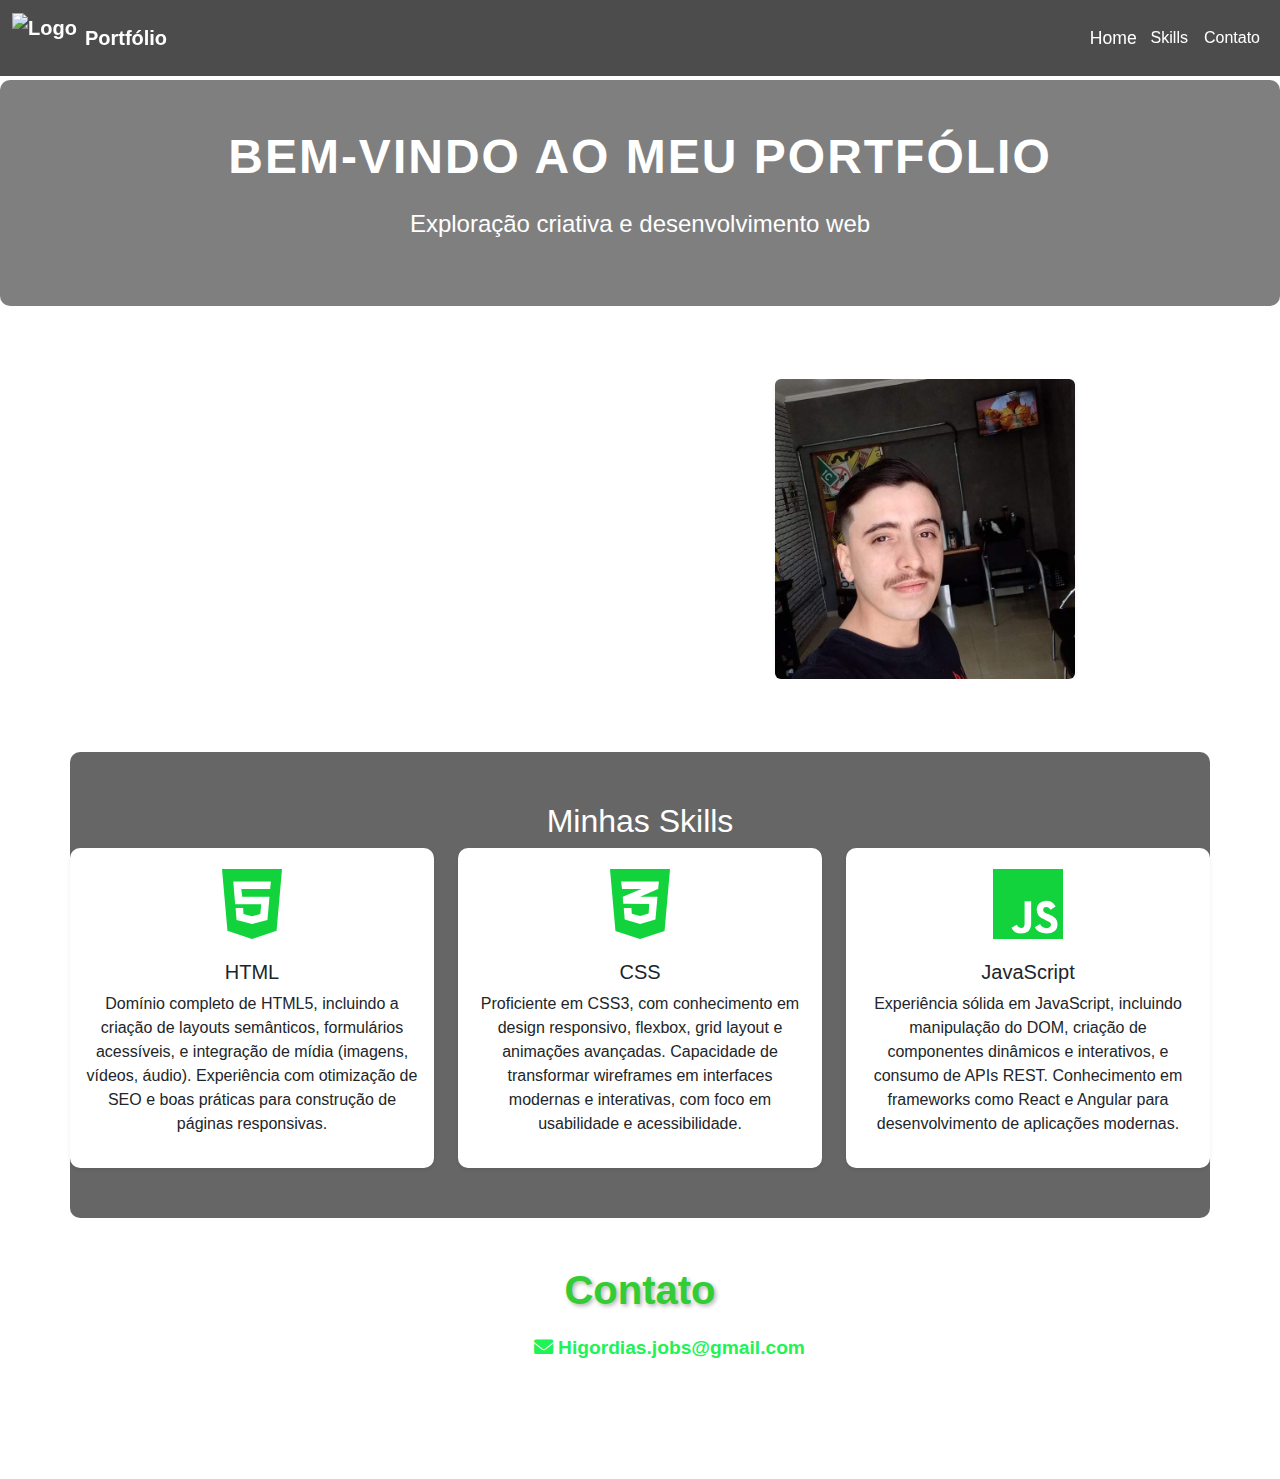
==== index.html @ 5fab2742 "Portfolio" ====
<!doctype html>
<html lang="en">

<head>
    <meta charset="utf-8">
    <meta name="viewport" content="width=device-width, initial-scale=1">
    <title>Portfólio</title>
    <link href="https://cdn.jsdelivr.net/npm/bootstrap@5.3.3/dist/css/bootstrap.min.css" rel="stylesheet" integrity="sha384-QWTKZyjpPEjISv5WaRU9OFeRpok6YctnYmDr5pNlyT2bRjXh0JMhjY6hW+ALEwIH" crossorigin="anonymous">
    <link rel="stylesheet" href="css/style.css">
    <link href="https://cdnjs.cloudflare.com/ajax/libs/font-awesome/6.0.0-beta3/css/all.min.css" rel="stylesheet">
</head>

<body>
    <!-- Navbar -->
    <nav class="navbar navbar-expand-lg navbar-dark fixed-top">
        <div class="container-fluid">
            <a class="navbar-brand d-flex align-items-center" href="#">
                <img src="https://img.freepik.com/vetores-premium/design-de-logotipo-fox_104950-453.jpg" alt="Logo" height="50" class="me-2">
                Portfólio
            </a>
            <button class="navbar-toggler" type="button" data-bs-toggle="collapse" data-bs-target="#navbarResponsive" aria-controls="navbarResponsive" aria-expanded="false" aria-label="Toggle navigation">
                <span class="navbar-toggler-icon"></span>
            </button>
            <div class="collapse navbar-collapse" id="navbarResponsive">
                <ul class="navbar-nav ms-auto mb-2 mb-lg-0">
                    <li class="nav-item">
                        <a class="nav-link active" href="#home">Home</a>
                    </li>
                    <li class="nav-item">
                        <a class="nav-link" href="#skills">Skills</a>
                    </li>
                    <li class="nav-item">
                        <a class="nav-link" href="#contact">Contato</a>
                    </li>
                </ul>
            </div>
        </div>
    </nav>
    
    

    <!-- Seção Principal -->
    <div id="home" class="content text-center py-5">
        <h1>Bem-vindo ao meu Portfólio</h1>
        <p>Exploração criativa e desenvolvimento web</p>
    </div>

    <!-- Seção Sobre Mim -->
    <div class="container my-5" id="about-section">
        <div class="row align-items-center">
            <div class="col-md-6">
                <h2>Sobre Mim</h2>
                <p class="lead">
                    Olá muito prazer! Meu nome é Higor e tenho 28 anos e estou em transição de carreira, atualmente me dedicando ao estudo e desenvolvimento na área de Análise e Desenvolvimento de Sistemas. 
                    Minha paixão por tecnologia e resolução de problemas me motiva a criar soluções eficientes e inovadoras. 
                    Com experiência prática em HTML5,JavaScript, CSS, C# e Angular, busco constantemente aprimorar minhas habilidades e contribuir para projetos que façam a diferença.
                </p>
            </div>
            
            <div class="col-md-6">
                <div class="image-container position-relative">
                    <img src="img/Higor.jpeg" alt="Imagem estática" class="rounded shadow-sm w-100">
                    <div class="hover-message">
                        <p>Passe o mouse para ver mais detalhes!</p>
                    </div>
                </div>
            </div>
        </div>
    </div>

    <!-- Seção Skills -->
    <div id="skills" class="container my-5 text-center">
        <h2>Minhas Skills</h2>
        <div class="row justify-content-center">
            <!-- Card HTML -->
            <div class="col-md-4">
                <div class="card shadow-sm">
                    <div class="card-body">
                        <i class="fab fa-html5 fa-5x mb-3"></i>
                        <h5>HTML</h5>
                        <p>Domínio completo de HTML5, incluindo a criação de layouts semânticos, formulários acessíveis, e integração de mídia (imagens, vídeos, áudio). Experiência com otimização de SEO e boas práticas para construção de páginas responsivas.</p>
                    </div>
                </div>
            </div>
            <!-- Card CSS -->
            <div class="col-md-4">
                <div class="card shadow-sm">
                    <div class="card-body">
                        <i class="fab fa-css3-alt fa-5x mb-3"></i>
                        <h5>CSS</h5>
                        <p>Proficiente em CSS3, com conhecimento em design responsivo, flexbox, grid layout e animações avançadas. Capacidade de transformar wireframes em interfaces modernas e interativas, com foco em usabilidade e acessibilidade.</p>
                    </div>
                </div>
            </div>
            <!-- Card JavaScript -->
            <div class="col-md-4">
                <div class="card shadow-sm">
                    <div class="card-body">
                        <i class="fab fa-js fa-5x mb-3"></i>
                        <h5>JavaScript</h5>
                        <p>Experiência sólida em JavaScript, incluindo manipulação do DOM, criação de componentes dinâmicos e interativos, e consumo de APIs REST. Conhecimento em frameworks como React e Angular para desenvolvimento de aplicações modernas.</p>
                    </div>
                </div>
            </div>
        </div>
    </div>
    

    <!-- Seção Contato -->
    <div id="contact" class="container my-5 text-center">
        <h2>Contato</h2>
        <p class="contact-text">Email: <a href="mailto:Higordias.jobs@gmail.com"><i class="fas fa-envelope"></i> Higordias.jobs@gmail.com</a></p>
        <div class="social-icons">
            <a href="https://github.com/Raposa1996" target="_blank" class="social-link" title="LinkedIn"><i class="fab fa-linkedin"></i></a>
            <a href="https://www.linkedin.com/in/higor-de-morais-dias-657a6114a/" target="_blank" class="social-link" title="GitHub"><i class="fab fa-github"></i></a>
        </div>
    </div>
    
    <!-- Scripts -->
    <script src="https://cdn.jsdelivr.net/npm/@popperjs/core@2.11.8/dist/umd/popper.min.js" integrity="sha384-I7E8VVD/ismYTF4hNIPjVp/Zjvgyol6VFvRkX/vR+Vc4jQkC+hVqc2pM8ODewa9r" crossorigin="anonymous"></script>
    <script src="https://cdn.jsdelivr.net/npm/bootstrap@5.3.3/dist/js/bootstrap.min.js" integrity="sha384-0pUGZvbkm6XF6gxjEnlmuGrJXVbNuzT9qBBavbLwCsOGabYfZo0T0to5eqruptLy" crossorigin="anonymous"></script>
</body>

</html>
---- css/style.css ----
/* Corpo da página com imagem de fundo */
body {
    background-image: url('https://blogger.googleusercontent.com/img/a/AVvXsEhqzeTOTJm2J-wrSe9kAj3DlAphY5RzFw3W4xf25OPT1AEktfD1Z70sYBclrMDeuD6jAeZzJPByXgH272iG3hxS7AGppznCwS1yzioR77m4J03rVdFLmL3TtLjVmUfaCk-p1D3Jdkj6fp-9U64Tnqg1EMKT9OXpclfVjKrYeqT-OJWdnq9JBh_8ZZKWpsM=w1200-h675-p-k-no-nu');
    background-size: cover; /* A imagem cobre toda a área disponível */
    background-position: center center; /* Posiciona a imagem no centro */
    background-repeat: no-repeat; /* Garante que a imagem não se repita */
    width: 100%; /* Garante que a largura seja de 100% */
    color: white; /* Define a cor do texto como branco */
    font-family: 'Arial', sans-serif; /* Define a fonte */
    min-height: 100%; /* Garante que o body cubra pelo menos toda a altura da tela */
}

/* Garantir que a seção principal do conteúdo ocupe a tela */
.main-content {
    min-height: 100vh; /* Garante que o conteúdo ocupe pelo menos toda a altura da tela */
    padding: 20px;
    text-align: center;
}
.navbar-nav .nav-link {
    text-decoration: none; /* Remove o sublinhado de todos os links */
}

.navbar-nav .nav-link.active {
    text-decoration: none !important; /* Remove o sublinhado especificamente para o link ativo */
}



/* Navbar */
nav {
    position: fixed;
    top: 0;
    width: 100%;
    z-index: 1000;
    background-color: rgba(27, 24, 24, 0.315);
    transition: background-color 0.3s ease, box-shadow 0.3s ease;
    padding: 15px 30px;
}

/* Efeito ao rolar a página */
nav.scrolled {
    background-color: rgba(0, 0, 0, 0.8);
    box-shadow: 0 4px 8px rgba(0, 0, 0, 0.3);
}
.navbar-nav .nav-link {
    transition: box-shadow 0.3s ease, color 0.3s ease;
    border-radius: 14px;
}

.navbar-nav .nav-link:hover {
    box-shadow: 0 4px 8px rgba(32, 243, 85, 0.5); /* Sombra verde suave */
    color: #20f355; /* Verde brilhante no texto */
    transform: translateY(-2px); /* Elevação leve */
}


/* Estilo dos links da navegação */
.navbar-brand, .nav-link {
    color: white !important;
    font-weight: 500;
    transition: color 0.3s ease, transform 0.3s ease;
}

.nav-link:hover {
    color: #20f355;
    background-color: rgba(32, 243, 85, 0.1);
    transform: translateY(-5px);
    text-decoration: none;
}

/* Dropdown interativo */
.nav-item.dropdown:hover > .dropdown-menu {
    display: block;
    opacity: 1;
    visibility: visible;
    transform: translateY(0);
}

.nav-item.dropdown .dropdown-menu {
    display: none;
    opacity: 0;
    visibility: hidden;
    position: absolute;
    background-color: rgba(0, 0, 0, 0.8);
    border-radius: 5px;
    padding: 10px 0;
    transition: opacity 0.3s ease, transform 0.3s ease;
    transform: translateY(-10px);
}

.dropdown-item {
    color: white;
    padding: 10px 20px;
    font-size: 1rem;
    transition: background-color 0.3s ease;
}

.dropdown-item:hover {
    background-color: #20f355;
    color: black;
}

/* Seção com interatividade de imagem */
.image-container {
    position: relative;
    overflow: hidden;
    border-radius: 10px;
}

.hover-message {
    position: absolute;
    top: 50%;
    left: 50%;
    transform: translate(-50%, -50%);
    background: rgba(0, 0, 0, 0.6);
    color: white;
    padding: 15px;
    border-radius: 8px;
    display: none;
    font-size: 16px;
}

.image-container:hover .hover-message {
    display: block;
}

.image-container:hover img {
    transform: scale(1.1);
    filter: brightness(0.8);
}

/* Cards interativos */
.card {
    transition: transform 0.3s ease, box-shadow 0.3s ease;
    border: none;
    border-radius: 10px;
}

.card:hover {
    transform: translateY(-10px);
    box-shadow: 0 10px 20px rgba(0, 0, 0, 0.5);
}

.card i {
    color: #12d33c;
}

.card:nth-child(2) i {
    color: #2965f1;
}

.card:nth-child(3) i {
    color: #f7df1e;
}

.card-title {
    font-weight: bold;
    font-size: 1.2rem;
}

/* Seção de Skills */
#skills {
    background: url('https://s.zst.com.br/cms-assets/2021/03/shutterstock_659430700-1-.jpg') no-repeat center center;
    background-size: cover;
    color: #fff;
    padding: 50px 0;
    border-radius: 10px;
    position: relative;
    z-index: 1;
}

#skills::before {
    content: "";
    position: absolute;
    top: 0;
    left: 0;
    right: 0;
    bottom: 0;
    background-color: rgba(0, 0, 0, 0.6);
    border-radius: 10px;
    z-index: -1;
}
.image-container img {
    width: 100%; /* Mantém a imagem responsiva */
    max-width: 300px; /* Limita a largura máxima da imagem */
    height: auto; /* Mantém a proporção da imagem */
    border-radius: 10px; /* Bordas arredondadas */
    box-shadow: 0 4px 8px rgba(0, 0, 0, 0.2); /* Sombra leve */
}

.image-container {
    text-align: center;
    position: relative;
    overflow: hidden;
    margin: 0 auto; /* Centraliza a imagem dentro da coluna */
}

.hover-message {
    position: absolute;
    top: 50%;
    left: 50%;
    transform: translate(-50%, -50%);
    background: rgba(0, 0, 0, 0.7);
    color: white;
    padding: 10px;
    border-radius: 8px;
    display: none; /* Oculta a mensagem por padrão */
    font-size: 16px;
}

.image-container:hover .hover-message {
    display: block; /* Exibe a mensagem ao passar o mouse */
}

.image-container:hover img {
    transform: scale(1.05); /* Efeito de zoom ao passar o mouse */
    transition: transform 0.3s ease;
}
#home {
    text-align: center;
    padding: 100px 20px;
    color: white;
    background: rgba(0, 0, 0, 0.5);
    border-radius: 10px;
    margin-top: 80px; /* Ajuste caso tenha uma navbar fixa */
}

#home h1 {
    font-size: 3rem;
    font-weight: bold;
    text-transform: uppercase;
    letter-spacing: 2px;
    transition: color 0.3s ease, transform 0.3s ease;
}

#home h1:hover {
    color: #32cd32; /* Verde brilhante ao passar o mouse */
    transform: scale(1.1); /* Efeito de zoom no título */
}

#home p {
    font-size: 1.5rem;
    margin-top: 20px;
    transition: color 0.3s ease, transform 0.3s ease;
}

#home p:hover {
    color: #32cd32; /* Verde brilhante no subtítulo */
    transform: translateY(-10px); /* Efeito de elevação no subtítulo */
}

/* Animação de entrada */
@keyframes fadeIn {
    from {
        opacity: 0;
        transform: translateY(20px);
    }
    to {
        opacity: 1;
        transform: translateY(0);
    }
}

#home h1, #home p {
    animation: fadeIn 1s ease-in-out;
}
#about-section p.lead {
    font-size: 1.25rem;
    line-height: 1.6;
    color: white;
    transition: color 0.3s ease, transform 0.3s ease;
}

#about-section p.lead:hover {
    color: #32cd32; /* Verde brilhante ao passar o mouse */
    transform: translateY(-5px); /* Efeito de elevação */
}

/* Animação de entrada para o texto */
#about-section p.lead {
    animation: fadeIn 1s ease-in-out;
}
.    box-shadow: 0 10px 20px rgba(255, 255, 255, 0.2);
}

.card i {
    color: #12d33c;
}

.card:nth-child(2) i {
    color: #2965f1;
}

.card:nth-child(3) i {
    color: #f7df1e;
}

.card-title {
    font-weight: bold;
    font-size: 1.2rem;
}
#skills {
    background: url('https://s.zst.com.br/cms-assets/2021/03/shutterstock_659430700-1-.jpg') no-repeat center center; /* Substitua pela URL da sua imagem */
    background-size: cover;
    color: #fff;
    padding: 50px 0;
    border-radius: 10px;
    position: relative;
    z-index: 1;
}

#skills::before {
    content: "";
    position: absolute;
    top: 0;
    left: 0;
    right: 0;
    bottom: 0;
    background-color: rgba(0, 0, 0, 0.6); /* Adiciona uma sobreposição escura */
    border-radius: 10px;
    z-index: -1;
}

#contact h2 {
    font-size: 2.5rem;
    font-weight: bold;
    margin-bottom: 20px;
    color: #32cd32; /* Cor vibrante para o título */
    text-shadow: 2px 2px 4px rgba(0, 0, 0, 0.3); /* Sombra no título */
}

.contact-text {
    font-size: 1.2rem;
    margin-bottom: 15px;
}

.contact-text a {
    color: #20f355;
    font-weight: bold;
    text-decoration: none;
    transition: color 0.3s ease, transform 0.3s ease;
}

.contact-text a:hover {
    color: #0d8b2d;
    transform: scale(1.1);
    text-shadow: 0 0 8px rgba(32, 243, 85, 0.7); /* Brilho no hover */
}

/* Estilo para ícones sociais */
.social-icons {
    margin-top: 20px;
}

.social-link {
    display: inline-block;
    margin: 0 10px;
    font-size: 2rem;
    color: #ffffff;
    text-decoration: none;
    transition: transform 0.3s ease, color 0.3s ease;
}

.social-link:hover {
    color: #20f355;
    transform: translateY(-5px) scale(1.2); /* Elevação e zoom */
}

.social-link i {
    transition: transform 0.3s ease;
}

.social-link:hover i {
    transform: rotate(360deg); /* Animação de rotação no hover */
}
/* Navbar estilização e interatividade */
.navbar {
    background-color: rgba(0, 0, 0, 0.7);
    transition: background-color 0.4s ease, box-shadow 0.4s ease;
}

.navbar.scrolled {
    background-color: rgba(0, 0, 0, 0.9);
    box-shadow: 0px 4px 10px rgba(0, 0, 0, 0.4);
}

/* Estilização de links da navbar */
.navbar-brand {
    color: #f5f5f5;
    font-weight: bold;
    transition: color 0.3s ease;
}

.navbar-brand:hover {
    color: #20f355;
}

.nav-link {
    color: #d3d3d3;
    transition: color 0.3s ease, transform 0.3s ease;
}

.nav-link.active, .nav-link:hover {
    color: #20f355;
    transform: scale(1.1);
    text-decoration: underline;
}

/* Navbar ao rolar a página */
.navbar.scrolled .nav-link {
    color: #f5f5f5;
}

.navbar.scrolled .navbar-brand {
    color: #20f355;
}
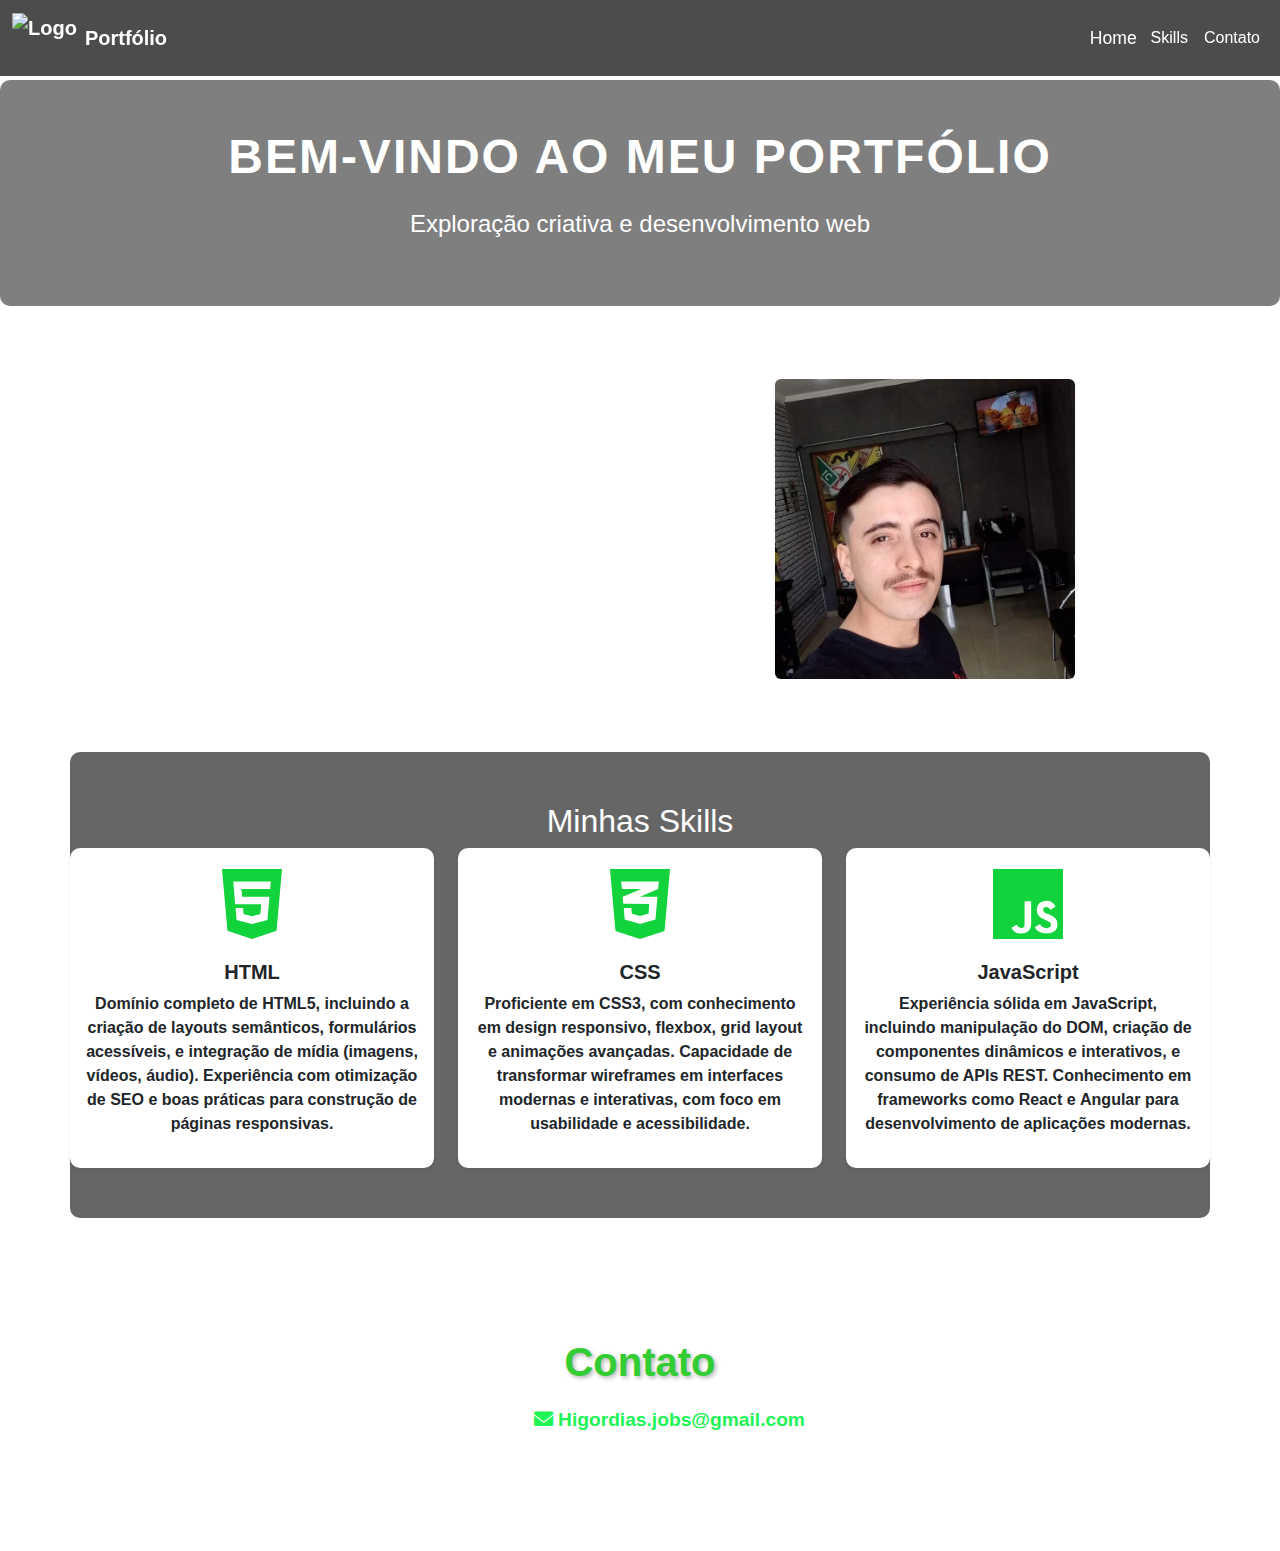
==== commit d1167640: "atualizacao" ====
--- a/index.html
+++ b/index.html
@@ -51,11 +51,12 @@
             <div class="col-md-6">
                 <h2>Sobre Mim</h2>
                 <p class="lead">
-                    Olá muito prazer! Meu nome é Higor e tenho 28 anos e estou em transição de carreira, atualmente me dedicando ao estudo e desenvolvimento na área de Análise e Desenvolvimento de Sistemas. 
+                    Olá muito prazer! Meu nome é <strong>Higor</strong> e tenho <strong>28 anos</strong> e estou em transição de carreira, atualmente me dedicando ao estudo e desenvolvimento na área de Análise e Desenvolvimento de Sistemas. 
                     Minha paixão por tecnologia e resolução de problemas me motiva a criar soluções eficientes e inovadoras. 
-                    Com experiência prática em HTML5,JavaScript, CSS, C# e Angular, busco constantemente aprimorar minhas habilidades e contribuir para projetos que façam a diferença.
+                    Com experiência prática em <strong>HTML5</strong>, <strong>JavaScript</strong>, <strong>CSS</strong>, <strong>C#</strong> e <strong>Angular</strong>, busco constantemente aprimorar minhas habilidades e contribuir para projetos que façam a diferença.
                 </p>
             </div>
+            
             
             <div class="col-md-6">
                 <div class="image-container position-relative">
@@ -77,8 +78,8 @@
                 <div class="card shadow-sm">
                     <div class="card-body">
                         <i class="fab fa-html5 fa-5x mb-3"></i>
-                        <h5>HTML</h5>
-                        <p>Domínio completo de HTML5, incluindo a criação de layouts semânticos, formulários acessíveis, e integração de mídia (imagens, vídeos, áudio). Experiência com otimização de SEO e boas práticas para construção de páginas responsivas.</p>
+                        <h5><strong>HTML</strong></h5>
+                        <p><strong>Domínio completo de HTML5</strong>, incluindo a criação de layouts semânticos, formulários acessíveis, e integração de mídia (imagens, vídeos, áudio). Experiência com otimização de SEO e boas práticas para construção de páginas responsivas.</p>
                     </div>
                 </div>
             </div>
@@ -87,8 +88,8 @@
                 <div class="card shadow-sm">
                     <div class="card-body">
                         <i class="fab fa-css3-alt fa-5x mb-3"></i>
-                        <h5>CSS</h5>
-                        <p>Proficiente em CSS3, com conhecimento em design responsivo, flexbox, grid layout e animações avançadas. Capacidade de transformar wireframes em interfaces modernas e interativas, com foco em usabilidade e acessibilidade.</p>
+                        <h5><strong>CSS</strong></h5>
+                        <p><strong>Proficiente em CSS3</strong>, com conhecimento em design responsivo, flexbox, grid layout e animações avançadas. Capacidade de transformar wireframes em interfaces modernas e interativas, com foco em usabilidade e acessibilidade.</p>
                     </div>
                 </div>
             </div>
@@ -97,13 +98,14 @@
                 <div class="card shadow-sm">
                     <div class="card-body">
                         <i class="fab fa-js fa-5x mb-3"></i>
-                        <h5>JavaScript</h5>
-                        <p>Experiência sólida em JavaScript, incluindo manipulação do DOM, criação de componentes dinâmicos e interativos, e consumo de APIs REST. Conhecimento em frameworks como React e Angular para desenvolvimento de aplicações modernas.</p>
+                        <h5><strong>JavaScript</strong></h5>
+                        <p><strong>Experiência sólida em JavaScript</strong>, incluindo manipulação do DOM, criação de componentes dinâmicos e interativos, e consumo de APIs REST. Conhecimento em frameworks como <strong>React</strong> e <strong>Angular</strong> para desenvolvimento de aplicações modernas.</p>
                     </div>
                 </div>
             </div>
         </div>
     </div>
+gii    
     
 
     <!-- Seção Contato -->
--- a/css/style.css
+++ b/css/style.css
@@ -138,6 +138,12 @@
     border-radius: 10px;
 }
 
+.card-body h5, 
+.card-body p {
+    font-weight: bold; /* Aplica negrito ao título e ao texto */
+}
+
+
 .card:hover {
     transform: translateY(-10px);
     box-shadow: 0 10px 20px rgba(0, 0, 0, 0.5);
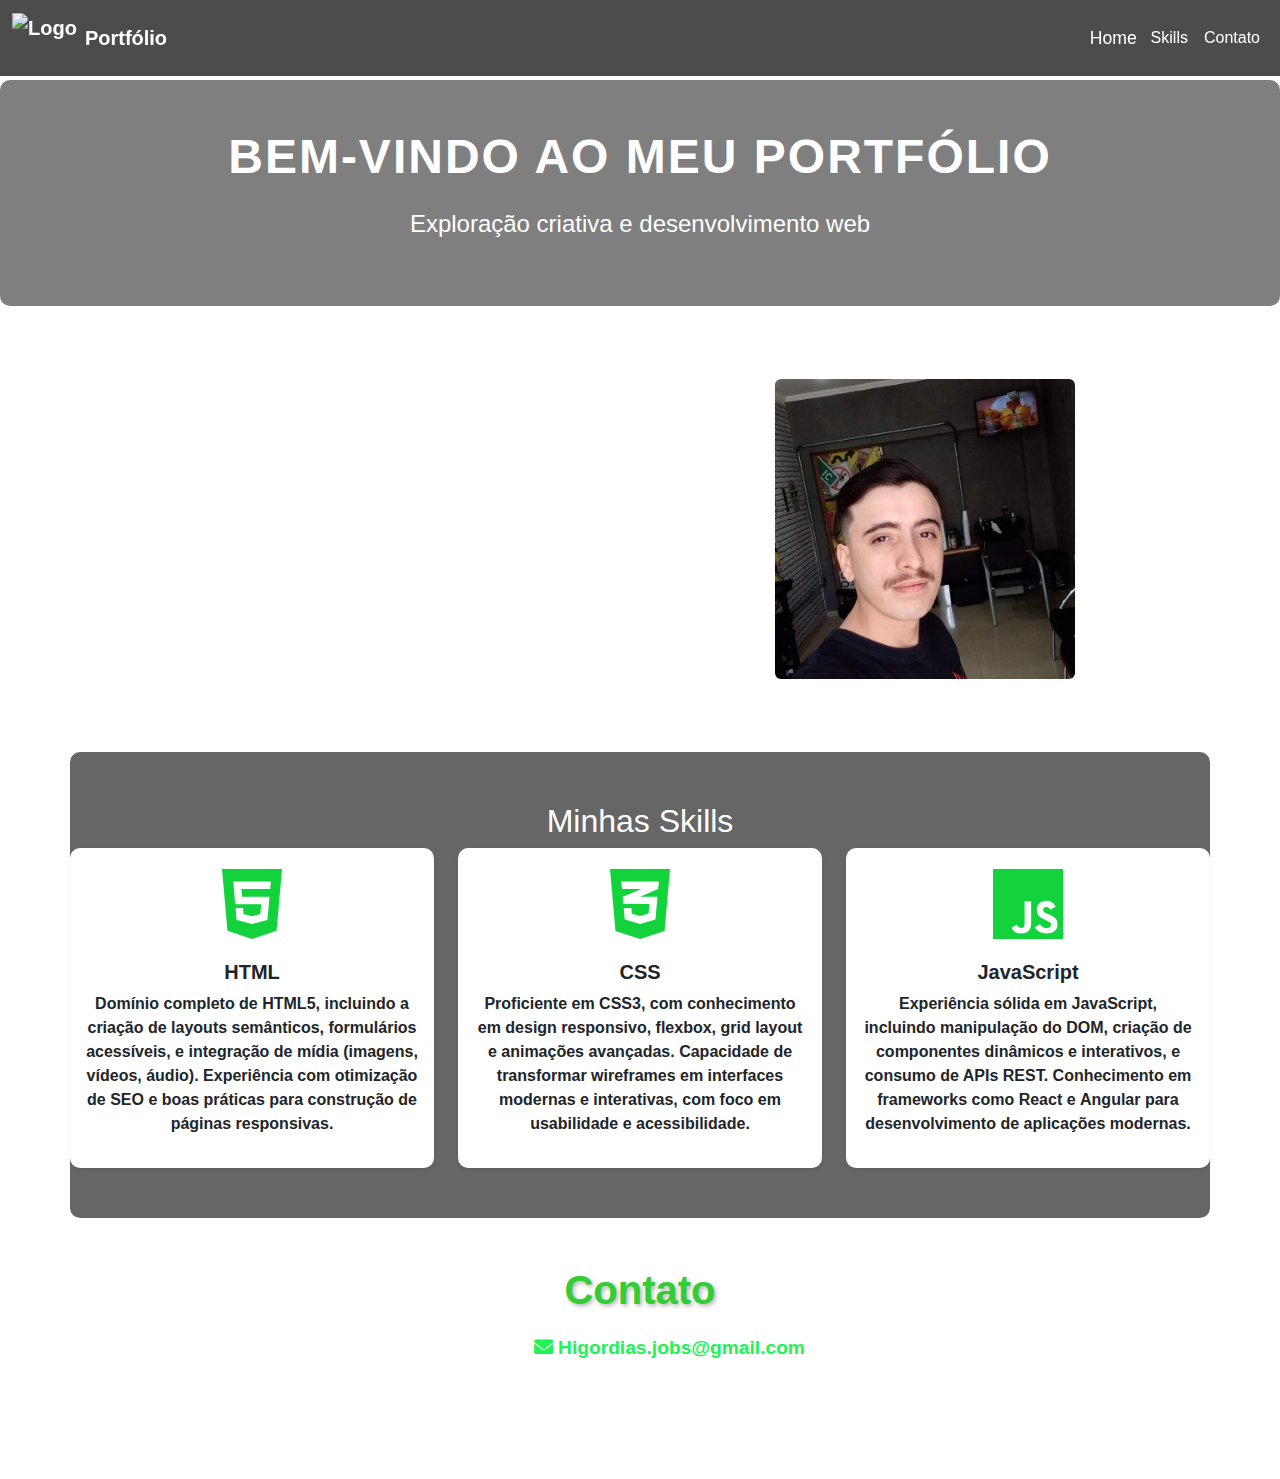
==== commit d93cebd4: "atualizacao1" ====
--- a/index.html
+++ b/index.html
@@ -105,7 +105,7 @@
             </div>
         </div>
     </div>
-gii    
+
     
 
     <!-- Seção Contato -->
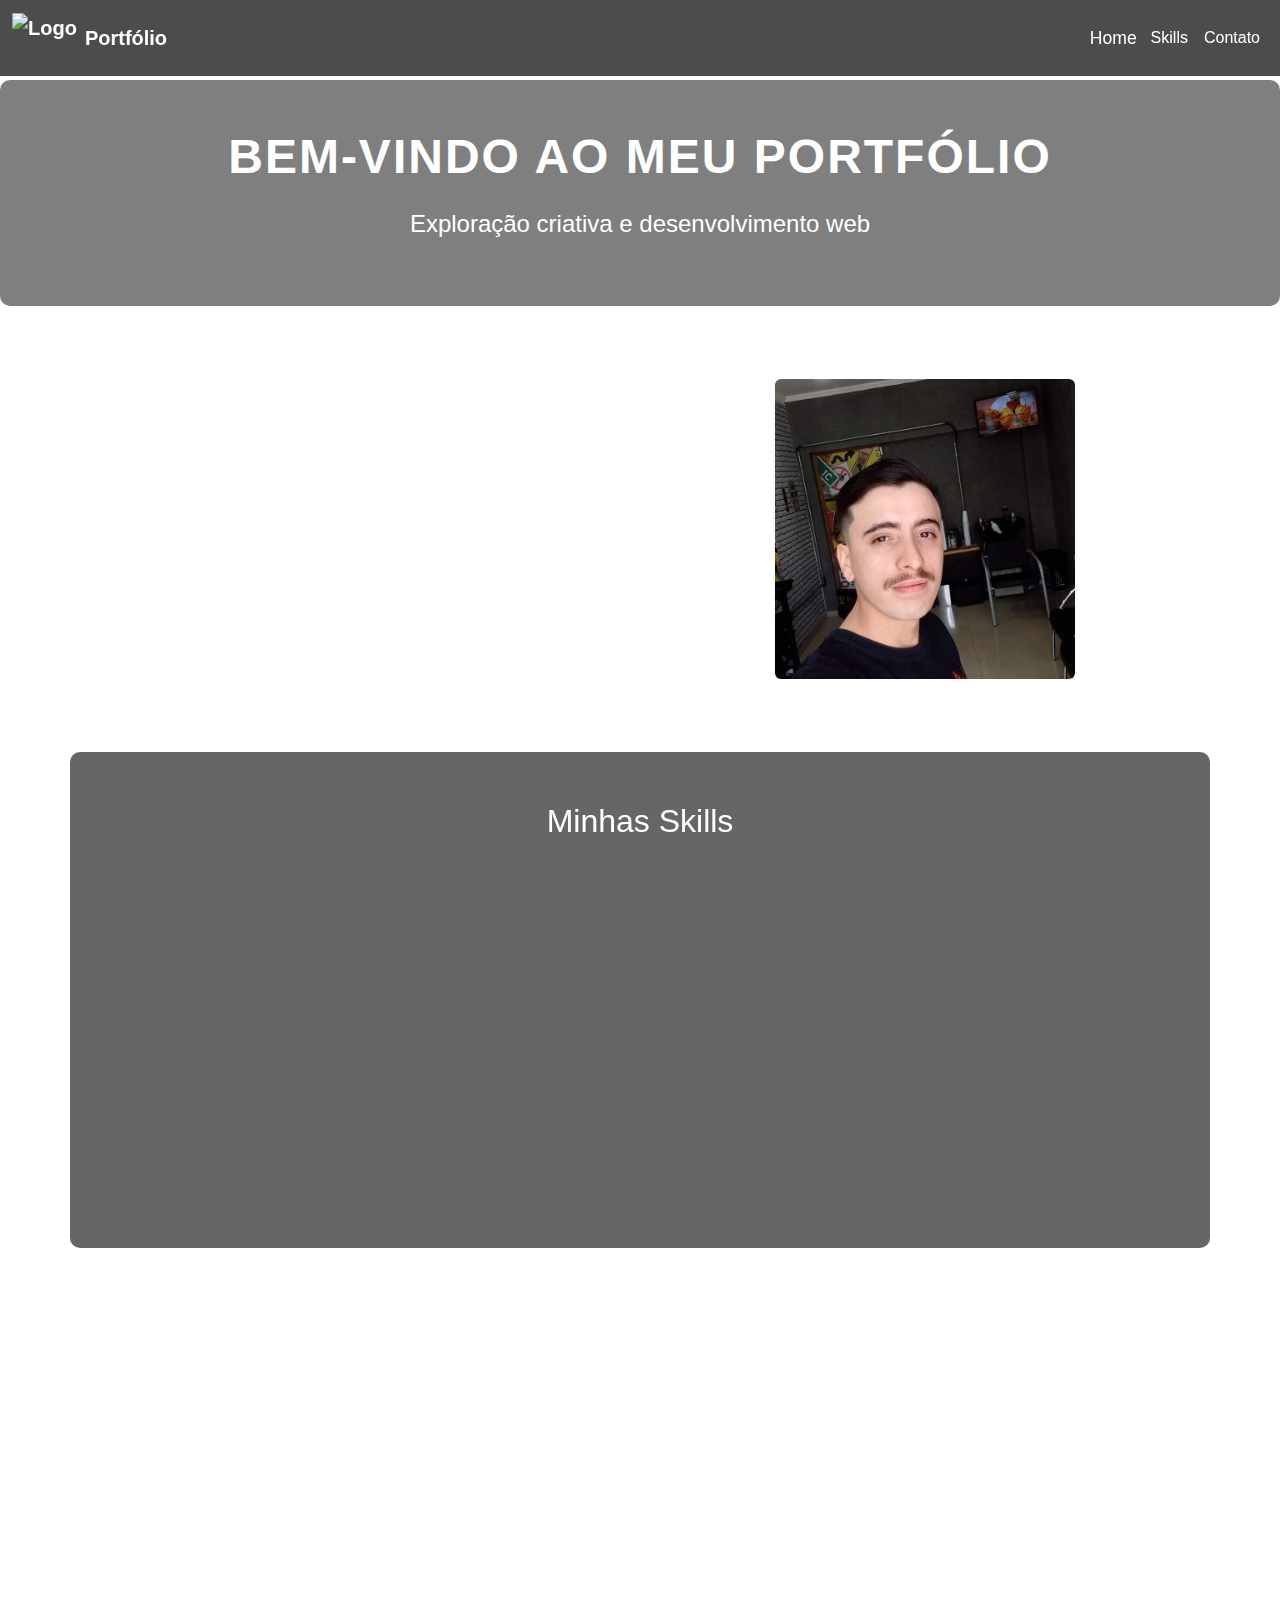
==== commit f6a50bc9: "atualizacao2" ====
--- a/index.html
+++ b/index.html
@@ -8,6 +8,10 @@
     <link href="https://cdn.jsdelivr.net/npm/bootstrap@5.3.3/dist/css/bootstrap.min.css" rel="stylesheet" integrity="sha384-QWTKZyjpPEjISv5WaRU9OFeRpok6YctnYmDr5pNlyT2bRjXh0JMhjY6hW+ALEwIH" crossorigin="anonymous">
     <link rel="stylesheet" href="css/style.css">
     <link href="https://cdnjs.cloudflare.com/ajax/libs/font-awesome/6.0.0-beta3/css/all.min.css" rel="stylesheet">
+    <!-- Adicionar o CSS do AOS no head do HTML -->
+    <link href="https://cdn.jsdelivr.net/npm/aos@2.3.4/dist/aos.css" rel="stylesheet">
+
+
 </head>
 
 <body>
@@ -15,8 +19,7 @@
     <nav class="navbar navbar-expand-lg navbar-dark fixed-top">
         <div class="container-fluid">
             <a class="navbar-brand d-flex align-items-center" href="#">
-                <img src="https://img.freepik.com/vetores-premium/design-de-logotipo-fox_104950-453.jpg" alt="Logo" height="50" class="me-2">
-                Portfólio
+                <img src="https://img.freepik.com/vetores-premium/design-de-logotipo-fox_104950-453.jpg" alt="Logo" height="50" class="me-2"> Portfólio
             </a>
             <button class="navbar-toggler" type="button" data-bs-toggle="collapse" data-bs-target="#navbarResponsive" aria-controls="navbarResponsive" aria-expanded="false" aria-label="Toggle navigation">
                 <span class="navbar-toggler-icon"></span>
@@ -36,8 +39,8 @@
             </div>
         </div>
     </nav>
-    
-    
+
+
 
     <!-- Seção Principal -->
     <div id="home" class="content text-center py-5">
@@ -48,79 +51,89 @@
     <!-- Seção Sobre Mim -->
     <div class="container my-5" id="about-section">
         <div class="row align-items-center">
-            <div class="col-md-6">
+            <div class="col-md-6" data-aos="fade-down-right">
                 <h2>Sobre Mim</h2>
                 <p class="lead">
-                    Olá muito prazer! Meu nome é <strong>Higor</strong> e tenho <strong>28 anos</strong> e estou em transição de carreira, atualmente me dedicando ao estudo e desenvolvimento na área de Análise e Desenvolvimento de Sistemas. 
-                    Minha paixão por tecnologia e resolução de problemas me motiva a criar soluções eficientes e inovadoras. 
-                    Com experiência prática em <strong>HTML5</strong>, <strong>JavaScript</strong>, <strong>CSS</strong>, <strong>C#</strong> e <strong>Angular</strong>, busco constantemente aprimorar minhas habilidades e contribuir para projetos que façam a diferença.
+                    Olá muito prazer! Meu nome é <strong>Higor</strong> e tenho <strong>28 anos</strong> e estou em transição de carreira, atualmente me dedicando ao estudo e desenvolvimento na área de Análise e Desenvolvimento de Sistemas. Minha paixão
+                    por tecnologia e resolução de problemas me motiva a criar soluções eficientes e inovadoras. Com experiência prática em <strong>HTML5</strong>, <strong>JavaScript</strong>, <strong>CSS</strong>, <strong>C#</strong> e <strong>Angular</strong>,
+                    busco constantemente aprimorar minhas habilidades e contribuir para projetos que façam a diferença.
                 </p>
             </div>
-            
-            
+
+
+
             <div class="col-md-6">
-                <div class="image-container position-relative">
+                <div class="image-container position-relative" data-aos="zoom-in-up" data-aos-duration="1000">
                     <img src="img/Higor.jpeg" alt="Imagem estática" class="rounded shadow-sm w-100">
-                    <div class="hover-message">
-                        <p>Passe o mouse para ver mais detalhes!</p>
+                    <!-- <div class="hover-message">
+
+                    </div> -->
+                </div>
+            </div>
+
+
+            <!-- Seção Skills -->
+            <div id="skills" class="container my-5 text-center" data-aos="fade-up" data-aos-duration="1000">
+                <h2>Minhas Skills</h2>
+                <div class="row justify-content-center">
+                    <!-- Card HTML -->
+                    <div class="col-md-4" data-aos="fade-up" data-aos-delay="100" data-aos-duration="1000">
+                        <div class="card shadow-sm">
+                            <div class="card-body">
+                                <i class="fab fa-html5 fa-5x mb-3"></i>
+                                <h5><strong>HTML</strong></h5>
+                                <p><strong>Domínio completo de HTML5</strong>, incluindo a criação de layouts semânticos, formulários acessíveis, e integração de mídia (imagens, vídeos, áudio). Experiência com otimização de SEO e boas práticas para construção
+                                    de páginas responsivas.</p>
+                            </div>
+                        </div>
+                    </div>
+                    <!-- Card CSS -->
+                    <div class="col-md-4" data-aos="fade-up" data-aos-delay="200" data-aos-duration="1000">
+                        <div class="card shadow-sm">
+                            <div class="card-body">
+                                <i class="fab fa-css3-alt fa-5x mb-3"></i>
+                                <h5><strong>CSS</strong></h5>
+                                <p><strong>Proficiente em CSS3</strong>, com conhecimento em design responsivo, flexbox, grid layout e animações avançadas. Capacidade de transformar wireframes em interfaces modernas e interativas, com foco em usabilidade
+                                    e acessibilidade.</p>
+                            </div>
+                        </div>
+                    </div>
+                    <!-- Card JavaScript -->
+                    <div class="col-md-4" data-aos="fade-up" data-aos-delay="300" data-aos-duration="1000">
+                        <div class="card shadow-sm">
+                            <div class="card-body">
+                                <i class="fab fa-js fa-5x mb-3"></i>
+                                <h5><strong>JavaScript</strong></h5>
+                                <p><strong>Experiência sólida em JavaScript</strong>, incluindo manipulação do DOM, criação de componentes dinâmicos e interativos, consumo de APIs REST. Conhecimento em frameworks como <strong>React</strong> e <strong>Angular</strong>                                    para desenvolvimento de aplicações modernas.</p>
+                            </div>
+                        </div>
                     </div>
                 </div>
             </div>
-        </div>
-    </div>
 
-    <!-- Seção Skills -->
-    <div id="skills" class="container my-5 text-center">
-        <h2>Minhas Skills</h2>
-        <div class="row justify-content-center">
-            <!-- Card HTML -->
-            <div class="col-md-4">
-                <div class="card shadow-sm">
-                    <div class="card-body">
-                        <i class="fab fa-html5 fa-5x mb-3"></i>
-                        <h5><strong>HTML</strong></h5>
-                        <p><strong>Domínio completo de HTML5</strong>, incluindo a criação de layouts semânticos, formulários acessíveis, e integração de mídia (imagens, vídeos, áudio). Experiência com otimização de SEO e boas práticas para construção de páginas responsivas.</p>
-                    </div>
+
+
+
+            <!-- Seção Contato -->
+            <div id="contact" class="container my-5 text-center" data-aos="fade-up" data-aos-duration="1000">
+                <h2>Contato</h2>
+                <p class="contact-text">Email: <a href="mailto:Higordias.jobs@gmail.com"><i class="fas fa-envelope"></i> Higordias.jobs@gmail.com</a></p>
+                <div class="social-icons">
+                    <a href="https://github.com/Raposa1996" target="_blank" class="social-link" title="GitHub"><i class="fab fa-github"></i></a>
+                    <a href="https://www.linkedin.com/in/higor-de-morais-dias-657a6114a/" target="_blank" class="social-link" title="LinkedIn"><i class="fab fa-linkedin"></i></a>
                 </div>
             </div>
-            <!-- Card CSS -->
-            <div class="col-md-4">
-                <div class="card shadow-sm">
-                    <div class="card-body">
-                        <i class="fab fa-css3-alt fa-5x mb-3"></i>
-                        <h5><strong>CSS</strong></h5>
-                        <p><strong>Proficiente em CSS3</strong>, com conhecimento em design responsivo, flexbox, grid layout e animações avançadas. Capacidade de transformar wireframes em interfaces modernas e interativas, com foco em usabilidade e acessibilidade.</p>
-                    </div>
-                </div>
-            </div>
-            <!-- Card JavaScript -->
-            <div class="col-md-4">
-                <div class="card shadow-sm">
-                    <div class="card-body">
-                        <i class="fab fa-js fa-5x mb-3"></i>
-                        <h5><strong>JavaScript</strong></h5>
-                        <p><strong>Experiência sólida em JavaScript</strong>, incluindo manipulação do DOM, criação de componentes dinâmicos e interativos, e consumo de APIs REST. Conhecimento em frameworks como <strong>React</strong> e <strong>Angular</strong> para desenvolvimento de aplicações modernas.</p>
-                    </div>
-                </div>
-            </div>
-        </div>
-    </div>
 
-    
 
-    <!-- Seção Contato -->
-    <div id="contact" class="container my-5 text-center">
-        <h2>Contato</h2>
-        <p class="contact-text">Email: <a href="mailto:Higordias.jobs@gmail.com"><i class="fas fa-envelope"></i> Higordias.jobs@gmail.com</a></p>
-        <div class="social-icons">
-            <a href="https://github.com/Raposa1996" target="_blank" class="social-link" title="LinkedIn"><i class="fab fa-linkedin"></i></a>
-            <a href="https://www.linkedin.com/in/higor-de-morais-dias-657a6114a/" target="_blank" class="social-link" title="GitHub"><i class="fab fa-github"></i></a>
-        </div>
-    </div>
-    
-    <!-- Scripts -->
-    <script src="https://cdn.jsdelivr.net/npm/@popperjs/core@2.11.8/dist/umd/popper.min.js" integrity="sha384-I7E8VVD/ismYTF4hNIPjVp/Zjvgyol6VFvRkX/vR+Vc4jQkC+hVqc2pM8ODewa9r" crossorigin="anonymous"></script>
-    <script src="https://cdn.jsdelivr.net/npm/bootstrap@5.3.3/dist/js/bootstrap.min.js" integrity="sha384-0pUGZvbkm6XF6gxjEnlmuGrJXVbNuzT9qBBavbLwCsOGabYfZo0T0to5eqruptLy" crossorigin="anonymous"></script>
+            <!-- Scripts -->
+            <script src="https://cdn.jsdelivr.net/npm/@popperjs/core@2.11.8/dist/umd/popper.min.js" integrity="sha384-I7E8VVD/ismYTF4hNIPjVp/Zjvgyol6VFvRkX/vR+Vc4jQkC+hVqc2pM8ODewa9r" crossorigin="anonymous"></script>
+            <script src="https://cdn.jsdelivr.net/npm/bootstrap@5.3.3/dist/js/bootstrap.min.js" integrity="sha384-0pUGZvbkm6XF6gxjEnlmuGrJXVbNuzT9qBBavbLwCsOGabYfZo0T0to5eqruptLy" crossorigin="anonymous"></script>
+            <!-- Adicionar o JavaScript do AOS no final do body -->
+            <script src="https://cdn.jsdelivr.net/npm/aos@2.3.4/dist/aos.js"></script>
+            <script>
+                AOS.init(); // Inicializa o AOS
+            </script>
+
 </body>
 
-</html>
+</html>--- a/css/style.css
+++ b/css/style.css
@@ -1,34 +1,46 @@
-
-
 /* Corpo da página com imagem de fundo */
+
 body {
     background-image: url('https://blogger.googleusercontent.com/img/a/AVvXsEhqzeTOTJm2J-wrSe9kAj3DlAphY5RzFw3W4xf25OPT1AEktfD1Z70sYBclrMDeuD6jAeZzJPByXgH272iG3hxS7AGppznCwS1yzioR77m4J03rVdFLmL3TtLjVmUfaCk-p1D3Jdkj6fp-9U64Tnqg1EMKT9OXpclfVjKrYeqT-OJWdnq9JBh_8ZZKWpsM=w1200-h675-p-k-no-nu');
-    background-size: cover; /* A imagem cobre toda a área disponível */
-    background-position: center center; /* Posiciona a imagem no centro */
-    background-repeat: no-repeat; /* Garante que a imagem não se repita */
-    width: 100%; /* Garante que a largura seja de 100% */
-    color: white; /* Define a cor do texto como branco */
-    font-family: 'Arial', sans-serif; /* Define a fonte */
-    min-height: 100%; /* Garante que o body cubra pelo menos toda a altura da tela */
-}
+    background-size: cover;
+    /* A imagem cobre toda a área disponível */
+    background-position: center center;
+    /* Posiciona a imagem no centro */
+    background-repeat: no-repeat;
+    /* Garante que a imagem não se repita */
+    width: 100%;
+    /* Garante que a largura seja de 100% */
+    color: white;
+    /* Define a cor do texto como branco */
+    font-family: 'Arial', sans-serif;
+    /* Define a fonte */
+    min-height: 100%;
+    /* Garante que o body cubra pelo menos toda a altura da tela */
+}
+
 
 /* Garantir que a seção principal do conteúdo ocupe a tela */
+
 .main-content {
-    min-height: 100vh; /* Garante que o conteúdo ocupe pelo menos toda a altura da tela */
+    min-height: 100vh;
+    /* Garante que o conteúdo ocupe pelo menos toda a altura da tela */
     padding: 20px;
     text-align: center;
 }
+
 .navbar-nav .nav-link {
-    text-decoration: none; /* Remove o sublinhado de todos os links */
+    text-decoration: none;
+    /* Remove o sublinhado de todos os links */
 }
 
 .navbar-nav .nav-link.active {
-    text-decoration: none !important; /* Remove o sublinhado especificamente para o link ativo */
-}
-
+    text-decoration: none !important;
+    /* Remove o sublinhado especificamente para o link ativo */
+}
 
 
 /* Navbar */
+
 nav {
     position: fixed;
     top: 0;
@@ -39,25 +51,33 @@
     padding: 15px 30px;
 }
 
+
 /* Efeito ao rolar a página */
+
 nav.scrolled {
     background-color: rgba(0, 0, 0, 0.8);
     box-shadow: 0 4px 8px rgba(0, 0, 0, 0.3);
 }
+
 .navbar-nav .nav-link {
     transition: box-shadow 0.3s ease, color 0.3s ease;
     border-radius: 14px;
 }
 
 .navbar-nav .nav-link:hover {
-    box-shadow: 0 4px 8px rgba(32, 243, 85, 0.5); /* Sombra verde suave */
-    color: #20f355; /* Verde brilhante no texto */
-    transform: translateY(-2px); /* Elevação leve */
+    box-shadow: 0 4px 8px rgba(32, 243, 85, 0.5);
+    /* Sombra verde suave */
+    color: #20f355;
+    /* Verde brilhante no texto */
+    transform: translateY(-2px);
+    /* Elevação leve */
 }
 
 
 /* Estilo dos links da navegação */
-.navbar-brand, .nav-link {
+
+.navbar-brand,
+.nav-link {
     color: white !important;
     font-weight: 500;
     transition: color 0.3s ease, transform 0.3s ease;
@@ -70,8 +90,10 @@
     text-decoration: none;
 }
 
+
 /* Dropdown interativo */
-.nav-item.dropdown:hover > .dropdown-menu {
+
+.nav-item.dropdown:hover>.dropdown-menu {
     display: block;
     opacity: 1;
     visibility: visible;
@@ -102,7 +124,9 @@
     color: black;
 }
 
+
 /* Seção com interatividade de imagem */
+
 .image-container {
     position: relative;
     overflow: hidden;
@@ -131,24 +155,31 @@
     filter: brightness(0.8);
 }
 
+
 /* Cards interativos */
+
 .card {
     transition: transform 0.3s ease, box-shadow 0.3s ease;
     border: none;
     border-radius: 10px;
 }
 
-.card-body h5, 
+.card-body h5,
 .card-body p {
-    font-weight: bold; /* Aplica negrito ao título e ao texto */
-}
-
+    font-weight: bold;
+    /* Aplica negrito ao título e ao texto */
+}
 
 .card:hover {
     transform: translateY(-10px);
     box-shadow: 0 10px 20px rgba(0, 0, 0, 0.5);
 }
 
+.card {
+    height: 350px;
+    /* ajuste o valor conforme necessário */
+}
+
 .card i {
     color: #12d33c;
 }
@@ -166,7 +197,9 @@
     font-size: 1.2rem;
 }
 
+
 /* Seção de Skills */
+
 #skills {
     background: url('https://s.zst.com.br/cms-assets/2021/03/shutterstock_659430700-1-.jpg') no-repeat center center;
     background-size: cover;
@@ -188,19 +221,26 @@
     border-radius: 10px;
     z-index: -1;
 }
+
 .image-container img {
-    width: 100%; /* Mantém a imagem responsiva */
-    max-width: 300px; /* Limita a largura máxima da imagem */
-    height: auto; /* Mantém a proporção da imagem */
-    border-radius: 10px; /* Bordas arredondadas */
-    box-shadow: 0 4px 8px rgba(0, 0, 0, 0.2); /* Sombra leve */
+    width: 100%;
+    /* Mantém a imagem responsiva */
+    max-width: 300px;
+    /* Limita a largura máxima da imagem */
+    height: auto;
+    /* Mantém a proporção da imagem */
+    border-radius: 10px;
+    /* Bordas arredondadas */
+    box-shadow: 0 4px 8px rgba(0, 0, 0, 0.2);
+    /* Sombra leve */
 }
 
 .image-container {
     text-align: center;
     position: relative;
     overflow: hidden;
-    margin: 0 auto; /* Centraliza a imagem dentro da coluna */
+    margin: 0 auto;
+    /* Centraliza a imagem dentro da coluna */
 }
 
 .hover-message {
@@ -212,25 +252,59 @@
     color: white;
     padding: 10px;
     border-radius: 8px;
-    display: none; /* Oculta a mensagem por padrão */
+    display: none;
+    /* Oculta a mensagem por padrão */
     font-size: 16px;
 }
 
+.image-container {
+    position: relative;
+    overflow: hidden;
+    /* Esconde o que ultrapassa os limites da imagem */
+    transition: transform 0.3s ease;
+    /* Para a animação suave de zoom */
+}
+
+.image-container:hover img {
+    transform: scale(1.1);
+    /* Aumenta a imagem em 10% quando o mouse passa por cima */
+}
+
+.hover-message {
+    position: absolute;
+    top: 50%;
+    left: 50%;
+    transform: translate(-50%, -50%);
+    /* Centraliza o texto */
+    color: white;
+    background-color: rgba(0, 0, 0, 0.5);
+    /* Fundo translúcido para contraste */
+    padding: 10px;
+    border-radius: 5px;
+    opacity: 0;
+    /* Inicialmente invisível */
+    transition: opacity 0.3s ease;
+}
+
 .image-container:hover .hover-message {
-    display: block; /* Exibe a mensagem ao passar o mouse */
+    opacity: 1;
+    /* Torna o texto visível quando o mouse passa por cima */
 }
 
 .image-container:hover img {
-    transform: scale(1.05); /* Efeito de zoom ao passar o mouse */
+    transform: scale(1.05);
+    /* Efeito de zoom ao passar o mouse */
     transition: transform 0.3s ease;
 }
+
 #home {
     text-align: center;
     padding: 100px 20px;
     color: white;
     background: rgba(0, 0, 0, 0.5);
     border-radius: 10px;
-    margin-top: 80px; /* Ajuste caso tenha uma navbar fixa */
+    margin-top: 80px;
+    /* Ajuste caso tenha uma navbar fixa */
 }
 
 #home h1 {
@@ -242,8 +316,10 @@
 }
 
 #home h1:hover {
-    color: #32cd32; /* Verde brilhante ao passar o mouse */
-    transform: scale(1.1); /* Efeito de zoom no título */
+    color: #32cd32;
+    /* Verde brilhante ao passar o mouse */
+    transform: scale(1.1);
+    /* Efeito de zoom no título */
 }
 
 #home p {
@@ -253,11 +329,15 @@
 }
 
 #home p:hover {
-    color: #32cd32; /* Verde brilhante no subtítulo */
-    transform: translateY(-10px); /* Efeito de elevação no subtítulo */
-}
+    color: #32cd32;
+    /* Verde brilhante no subtítulo */
+    transform: translateY(-10px);
+    /* Efeito de elevação no subtítulo */
+}
+
 
 /* Animação de entrada */
+
 @keyframes fadeIn {
     from {
         opacity: 0;
@@ -269,9 +349,11 @@
     }
 }
 
-#home h1, #home p {
+#home h1,
+#home p {
     animation: fadeIn 1s ease-in-out;
 }
+
 #about-section p.lead {
     font-size: 1.25rem;
     line-height: 1.6;
@@ -280,35 +362,18 @@
 }
 
 #about-section p.lead:hover {
-    color: #32cd32; /* Verde brilhante ao passar o mouse */
-    transform: translateY(-5px); /* Efeito de elevação */
-}
+    color: #32cd32;
+    /* Verde brilhante ao passar o mouse */
+    transform: translateY(-5px);
+    /* Efeito de elevação */
+}
+
 
 /* Animação de entrada para o texto */
-#about-section p.lead {
-    animation: fadeIn 1s ease-in-out;
-}
-.    box-shadow: 0 10px 20px rgba(255, 255, 255, 0.2);
-}
-
-.card i {
-    color: #12d33c;
-}
-
-.card:nth-child(2) i {
-    color: #2965f1;
-}
-
-.card:nth-child(3) i {
-    color: #f7df1e;
-}
-
-.card-title {
-    font-weight: bold;
-    font-size: 1.2rem;
-}
+
 #skills {
-    background: url('https://s.zst.com.br/cms-assets/2021/03/shutterstock_659430700-1-.jpg') no-repeat center center; /* Substitua pela URL da sua imagem */
+    background: url('https://s.zst.com.br/cms-assets/2021/03/shutterstock_659430700-1-.jpg') no-repeat center center;
+    /* Substitua pela URL da sua imagem */
     background-size: cover;
     color: #fff;
     padding: 50px 0;
@@ -324,7 +389,8 @@
     left: 0;
     right: 0;
     bottom: 0;
-    background-color: rgba(0, 0, 0, 0.6); /* Adiciona uma sobreposição escura */
+    background-color: rgba(0, 0, 0, 0.6);
+    /* Adiciona uma sobreposição escura */
     border-radius: 10px;
     z-index: -1;
 }
@@ -333,8 +399,10 @@
     font-size: 2.5rem;
     font-weight: bold;
     margin-bottom: 20px;
-    color: #32cd32; /* Cor vibrante para o título */
-    text-shadow: 2px 2px 4px rgba(0, 0, 0, 0.3); /* Sombra no título */
+    color: #32cd32;
+    /* Cor vibrante para o título */
+    text-shadow: 2px 2px 4px rgba(0, 0, 0, 0.3);
+    /* Sombra no título */
 }
 
 .contact-text {
@@ -352,10 +420,13 @@
 .contact-text a:hover {
     color: #0d8b2d;
     transform: scale(1.1);
-    text-shadow: 0 0 8px rgba(32, 243, 85, 0.7); /* Brilho no hover */
-}
+    text-shadow: 0 0 8px rgba(32, 243, 85, 0.7);
+    /* Brilho no hover */
+}
+
 
 /* Estilo para ícones sociais */
+
 .social-icons {
     margin-top: 20px;
 }
@@ -371,7 +442,8 @@
 
 .social-link:hover {
     color: #20f355;
-    transform: translateY(-5px) scale(1.2); /* Elevação e zoom */
+    transform: translateY(-5px) scale(1.2);
+    /* Elevação e zoom */
 }
 
 .social-link i {
@@ -379,9 +451,13 @@
 }
 
 .social-link:hover i {
-    transform: rotate(360deg); /* Animação de rotação no hover */
-}
+    transform: rotate(360deg);
+    /* Animação de rotação no hover */
+}
+
+
 /* Navbar estilização e interatividade */
+
 .navbar {
     background-color: rgba(0, 0, 0, 0.7);
     transition: background-color 0.4s ease, box-shadow 0.4s ease;
@@ -392,7 +468,9 @@
     box-shadow: 0px 4px 10px rgba(0, 0, 0, 0.4);
 }
 
+
 /* Estilização de links da navbar */
+
 .navbar-brand {
     color: #f5f5f5;
     font-weight: bold;
@@ -408,17 +486,20 @@
     transition: color 0.3s ease, transform 0.3s ease;
 }
 
-.nav-link.active, .nav-link:hover {
+.nav-link.active,
+.nav-link:hover {
     color: #20f355;
     transform: scale(1.1);
     text-decoration: underline;
 }
 
+
 /* Navbar ao rolar a página */
+
 .navbar.scrolled .nav-link {
     color: #f5f5f5;
 }
 
 .navbar.scrolled .navbar-brand {
     color: #20f355;
-}
+}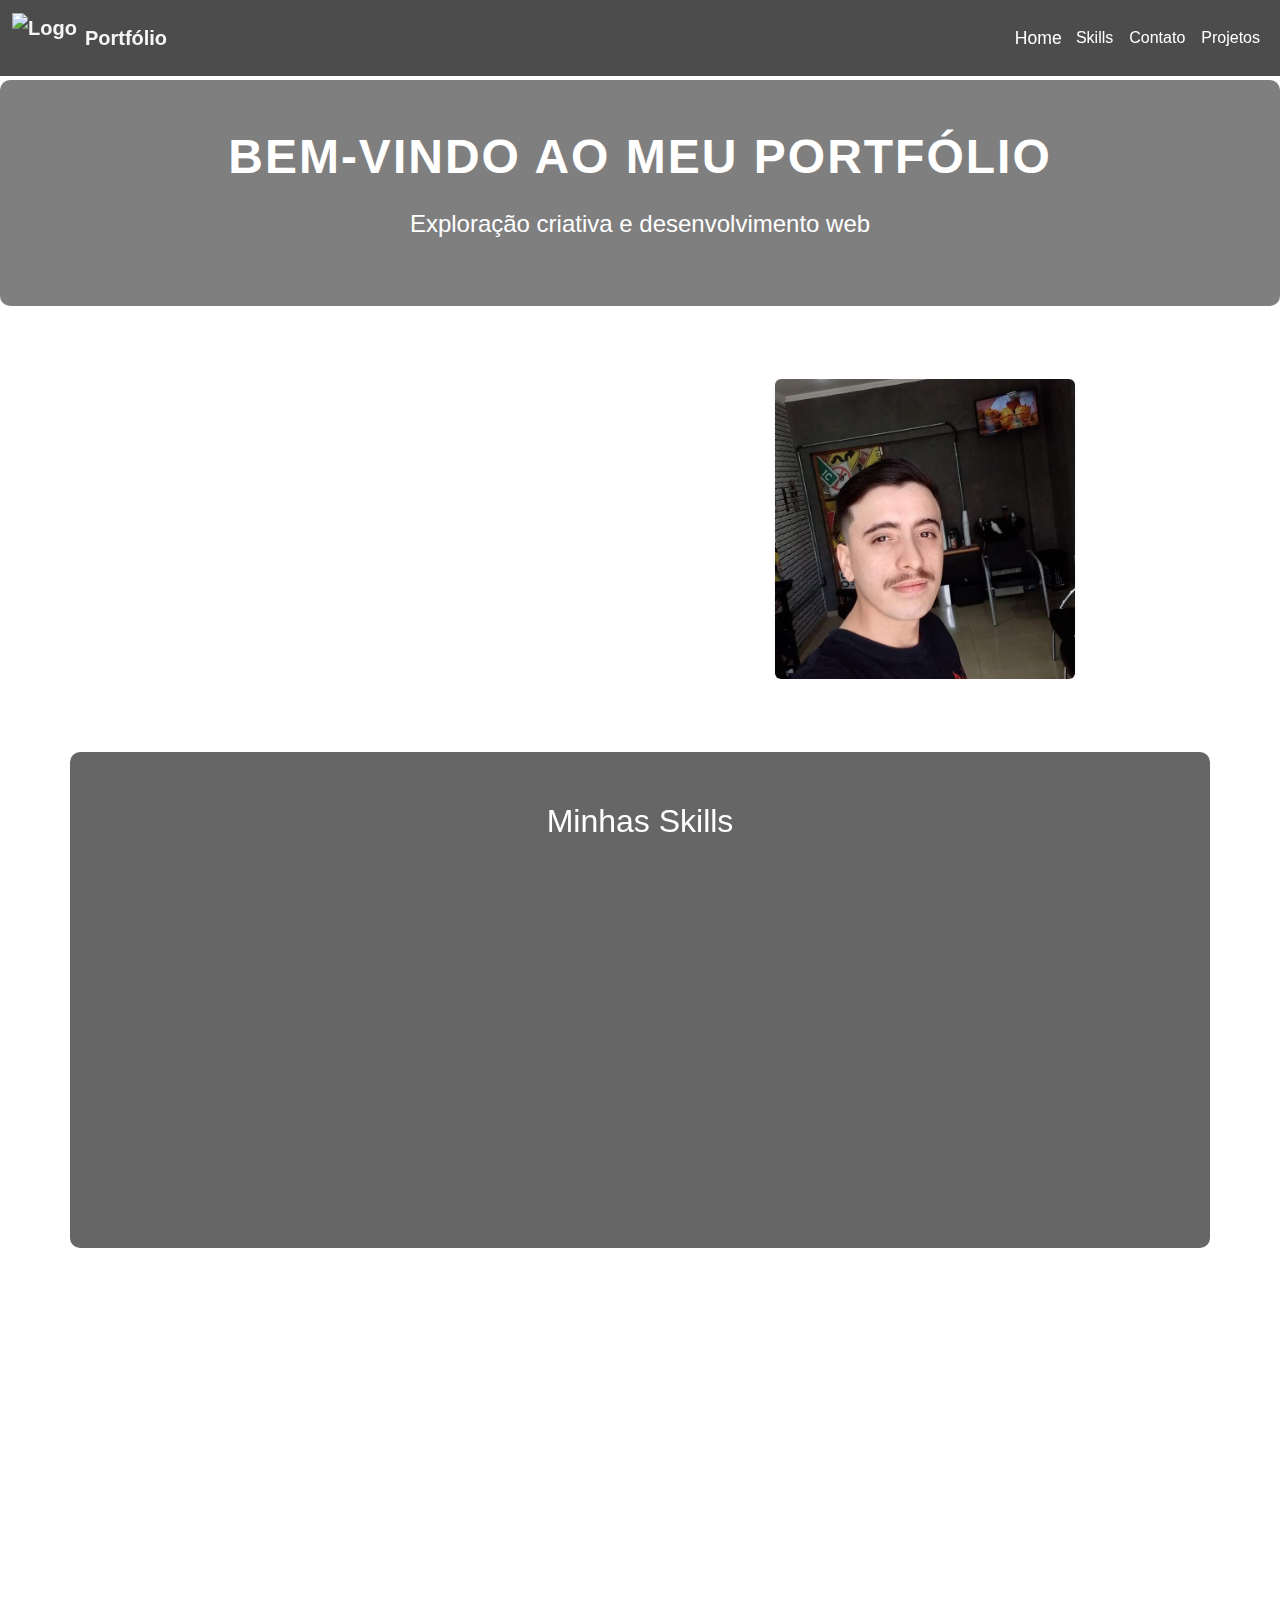
==== commit 116766f7: "atualização" ====
--- a/index.html
+++ b/index.html
@@ -35,6 +35,10 @@
                     <li class="nav-item">
                         <a class="nav-link" href="#contact">Contato</a>
                     </li>
+                    <li class="nav-item">
+                        <a class="nav-link" href="projetos.html">Projetos</a>
+                    </li>
+                    
                 </ul>
             </div>
         </div>
@@ -65,9 +69,8 @@
             <div class="col-md-6">
                 <div class="image-container position-relative" data-aos="zoom-in-up" data-aos-duration="1000">
                     <img src="img/Higor.jpeg" alt="Imagem estática" class="rounded shadow-sm w-100">
-                    <!-- <div class="hover-message">
-
-                    </div> -->
+                   
+                   
                 </div>
             </div>
 
--- a/css/style.css
+++ b/css/style.css
@@ -76,7 +76,7 @@
 
 /* Estilo dos links da navegação */
 
-.navbar-brand,
+
 .nav-link {
     color: white !important;
     font-weight: 500;
@@ -125,13 +125,6 @@
 }
 
 
-/* Seção com interatividade de imagem */
-
-.image-container {
-    position: relative;
-    overflow: hidden;
-    border-radius: 10px;
-}
 
 .hover-message {
     position: absolute;
@@ -502,4 +495,14 @@
 
 .navbar.scrolled .navbar-brand {
     color: #20f355;
-}+}
+/* Pagina projetos */
+.card-custom {
+    height: 200px; /* ou qualquer altura desejada */
+    padding: 30px; /* aumenta o espaço interno */
+}
+
+.card-custom img {
+    height: 200px; /* Tamanho da imagem */
+    object-fit: cover;
+}
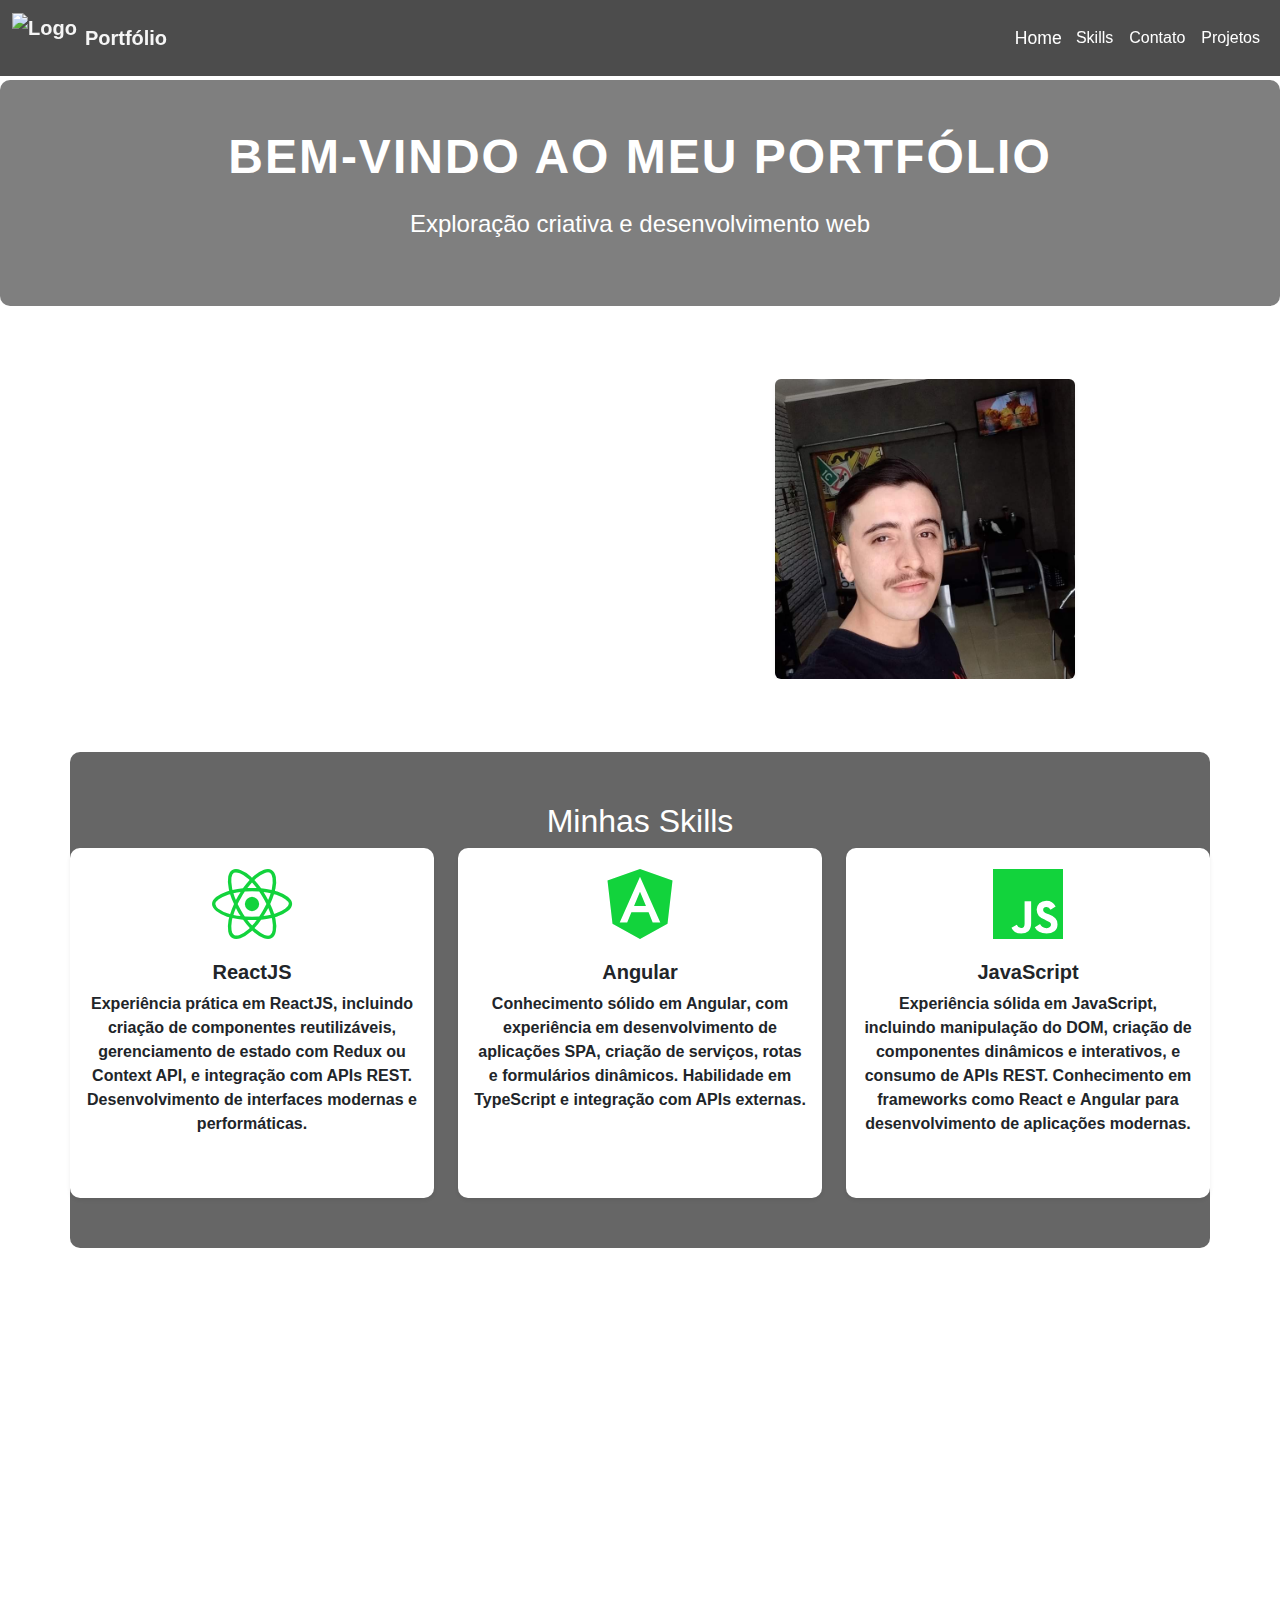
==== commit 093dbd1b: "Atualização" ====
--- a/index.html
+++ b/index.html
@@ -59,7 +59,7 @@
                 <h2>Sobre Mim</h2>
                 <p class="lead">
                     Olá muito prazer! Meu nome é <strong>Higor</strong> e tenho <strong>28 anos</strong> e estou em transição de carreira, atualmente me dedicando ao estudo e desenvolvimento na área de Análise e Desenvolvimento de Sistemas. Minha paixão
-                    por tecnologia e resolução de problemas me motiva a criar soluções eficientes e inovadoras. Com experiência prática em <strong>HTML5</strong>, <strong>JavaScript</strong>, <strong>CSS</strong>, <strong>C#</strong> e <strong>Angular</strong>,
+                    por tecnologia e resolução de problemas me motiva a criar soluções eficientes e inovadoras. Com experiência prática em <strong>ReactJS</strong>, <strong>Angular</strong>, <strong>C#</strong>, <strong>PHP</strong>,
                     busco constantemente aprimorar minhas habilidades e contribuir para projetos que façam a diferença.
                 </p>
             </div>
@@ -76,43 +76,42 @@
 
 
             <!-- Seção Skills -->
-            <div id="skills" class="container my-5 text-center" data-aos="fade-up" data-aos-duration="1000">
-                <h2>Minhas Skills</h2>
-                <div class="row justify-content-center">
-                    <!-- Card HTML -->
-                    <div class="col-md-4" data-aos="fade-up" data-aos-delay="100" data-aos-duration="1000">
-                        <div class="card shadow-sm">
-                            <div class="card-body">
-                                <i class="fab fa-html5 fa-5x mb-3"></i>
-                                <h5><strong>HTML</strong></h5>
-                                <p><strong>Domínio completo de HTML5</strong>, incluindo a criação de layouts semânticos, formulários acessíveis, e integração de mídia (imagens, vídeos, áudio). Experiência com otimização de SEO e boas práticas para construção
-                                    de páginas responsivas.</p>
-                            </div>
-                        </div>
-                    </div>
-                    <!-- Card CSS -->
-                    <div class="col-md-4" data-aos="fade-up" data-aos-delay="200" data-aos-duration="1000">
-                        <div class="card shadow-sm">
-                            <div class="card-body">
-                                <i class="fab fa-css3-alt fa-5x mb-3"></i>
-                                <h5><strong>CSS</strong></h5>
-                                <p><strong>Proficiente em CSS3</strong>, com conhecimento em design responsivo, flexbox, grid layout e animações avançadas. Capacidade de transformar wireframes em interfaces modernas e interativas, com foco em usabilidade
-                                    e acessibilidade.</p>
-                            </div>
-                        </div>
-                    </div>
-                    <!-- Card JavaScript -->
-                    <div class="col-md-4" data-aos="fade-up" data-aos-delay="300" data-aos-duration="1000">
-                        <div class="card shadow-sm">
-                            <div class="card-body">
-                                <i class="fab fa-js fa-5x mb-3"></i>
-                                <h5><strong>JavaScript</strong></h5>
-                                <p><strong>Experiência sólida em JavaScript</strong>, incluindo manipulação do DOM, criação de componentes dinâmicos e interativos, consumo de APIs REST. Conhecimento em frameworks como <strong>React</strong> e <strong>Angular</strong>                                    para desenvolvimento de aplicações modernas.</p>
-                            </div>
-                        </div>
-                    </div>
+         <!-- Seção Skills -->
+<div id="skills" class="container my-5 text-center">
+    <h2>Minhas Skills</h2>
+    <div class="row justify-content-center">
+        <!-- Card ReactJS -->
+        <div class="col-md-4">
+            <div class="card shadow-sm">
+                <div class="card-body">
+                    <i class="fab fa-react fa-5x mb-3"></i>
+                    <h5><strong>ReactJS</strong></h5>
+                    <p><strong>Experiência prática em ReactJS</strong>, incluindo criação de componentes reutilizáveis, gerenciamento de estado com Redux ou Context API, e integração com APIs REST. Desenvolvimento de interfaces modernas e performáticas.</p>
                 </div>
             </div>
+        </div>
+        <!-- Card Angular -->
+        <div class="col-md-4">
+            <div class="card shadow-sm">
+                <div class="card-body">
+                    <i class="fab fa-angular fa-5x mb-3"></i>
+                    <h5><strong>Angular</strong></h5>
+                    <p><strong>Conhecimento sólido em Angular</strong>, com experiência em desenvolvimento de aplicações SPA, criação de serviços, rotas e formulários dinâmicos. Habilidade em TypeScript e integração com APIs externas.</p>
+                </div>
+            </div>
+        </div>
+        <!-- Card JavaScript -->
+        <div class="col-md-4">
+            <div class="card shadow-sm">
+                <div class="card-body">
+                    <i class="fab fa-js fa-5x mb-3"></i>
+                    <h5><strong>JavaScript</strong></h5>
+                    <p><strong>Experiência sólida em JavaScript</strong>, incluindo manipulação do DOM, criação de componentes dinâmicos e interativos, e consumo de APIs REST. Conhecimento em frameworks como <strong>React</strong> e <strong>Angular</strong> para desenvolvimento de aplicações modernas.</p>
+                </div>
+            </div>
+        </div>
+    </div>
+</div>
 
 
 
--- a/css/style.css
+++ b/css/style.css
@@ -16,6 +16,7 @@
     /* Define a fonte */
     min-height: 100%;
     /* Garante que o body cubra pelo menos toda a altura da tela */
+    background-size: cover;
 }
 
 
@@ -506,3 +507,4 @@
     height: 200px; /* Tamanho da imagem */
     object-fit: cover;
 }
+
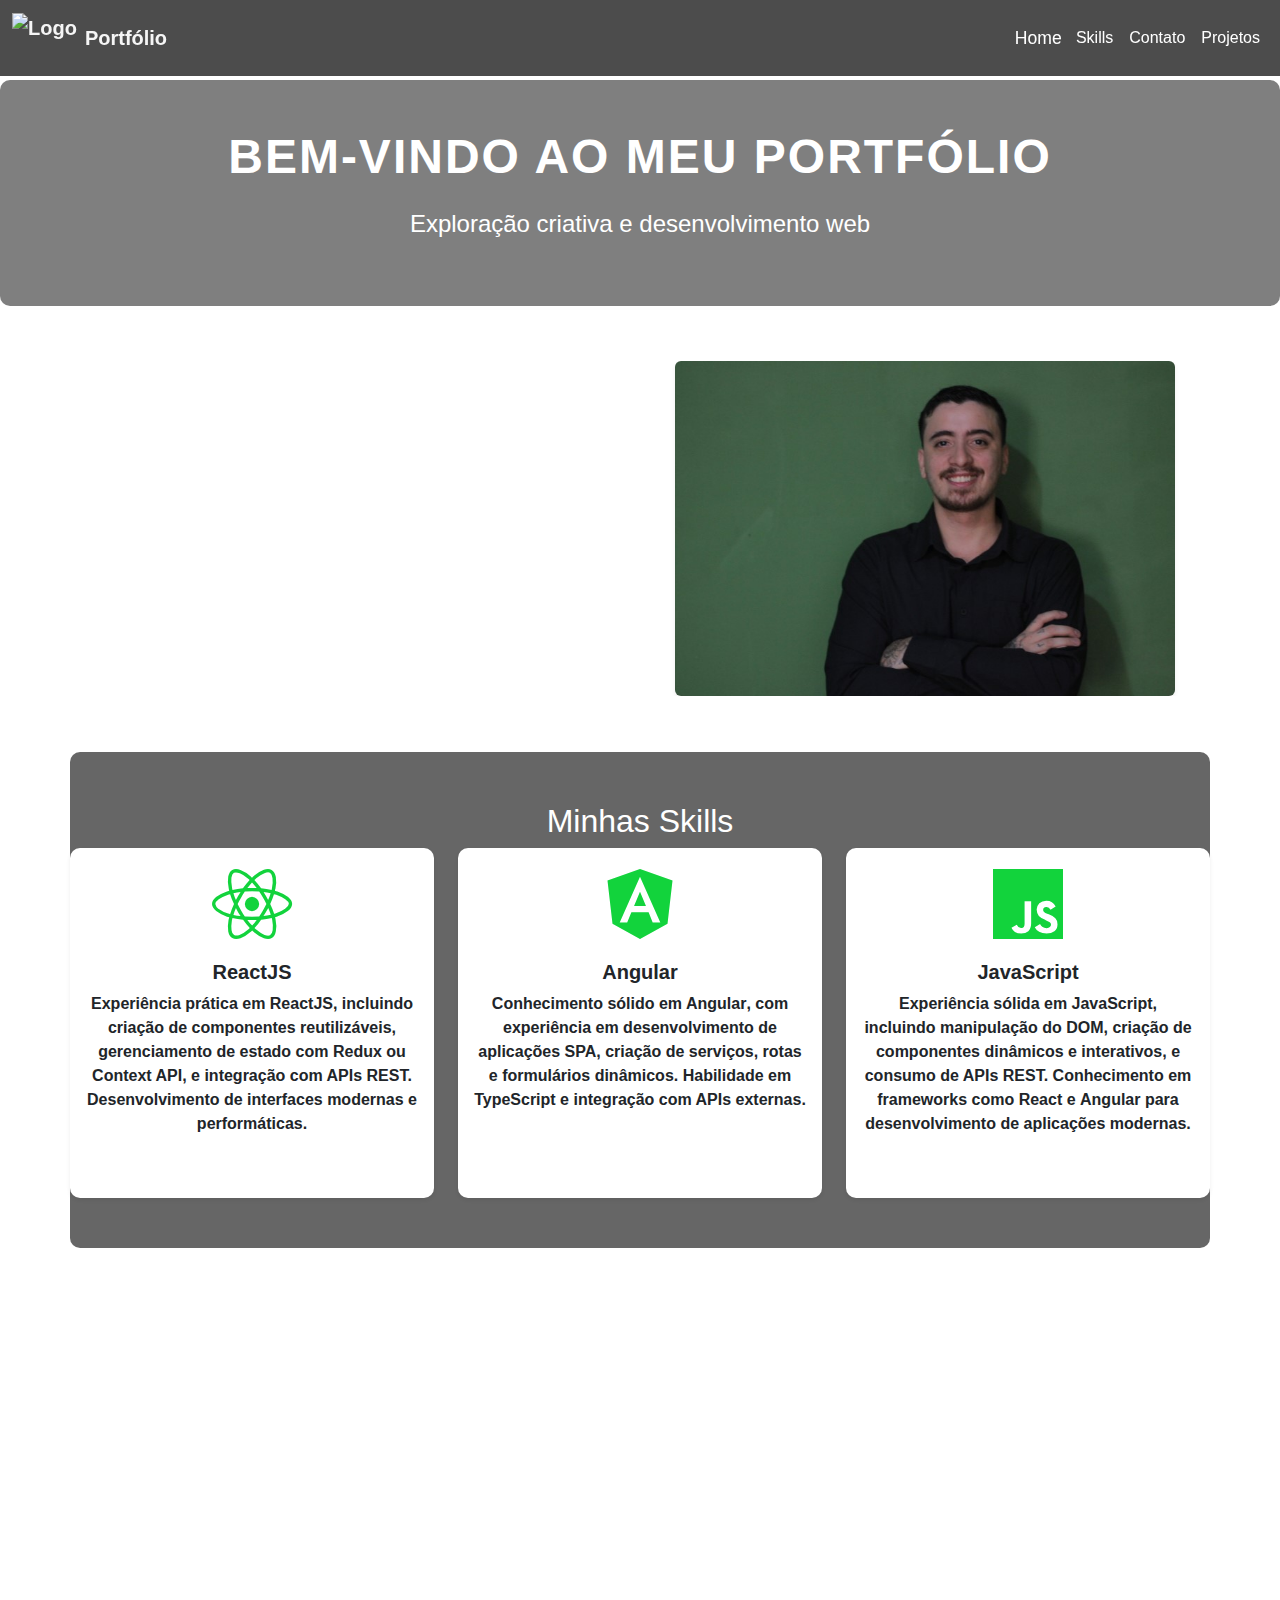
==== commit 590daccc: "atualizaçao" ====
--- a/index.html
+++ b/index.html
@@ -68,7 +68,7 @@
 
             <div class="col-md-6">
                 <div class="image-container position-relative" data-aos="zoom-in-up" data-aos-duration="1000">
-                    <img src="img/Higor.jpeg" alt="Imagem estática" class="rounded shadow-sm w-100">
+                    <img src="img/HIGORLINKEDIN.JPG" alt="Imagem estática" class="rounded shadow-sm w-100">
                    
                    
                 </div>
--- a/css/style.css
+++ b/css/style.css
@@ -1,22 +1,17 @@
 /* Corpo da página com imagem de fundo */
 
 body {
-    background-image: url('https://blogger.googleusercontent.com/img/a/AVvXsEhqzeTOTJm2J-wrSe9kAj3DlAphY5RzFw3W4xf25OPT1AEktfD1Z70sYBclrMDeuD6jAeZzJPByXgH272iG3hxS7AGppznCwS1yzioR77m4J03rVdFLmL3TtLjVmUfaCk-p1D3Jdkj6fp-9U64Tnqg1EMKT9OXpclfVjKrYeqT-OJWdnq9JBh_8ZZKWpsM=w1200-h675-p-k-no-nu');
-    background-size: cover;
-    /* A imagem cobre toda a área disponível */
-    background-position: center center;
-    /* Posiciona a imagem no centro */
-    background-repeat: no-repeat;
-    /* Garante que a imagem não se repita */
-    width: 100%;
-    /* Garante que a largura seja de 100% */
-    color: white;
-    /* Define a cor do texto como branco */
-    font-family: 'Arial', sans-serif;
-    /* Define a fonte */
-    min-height: 100%;
-    /* Garante que o body cubra pelo menos toda a altura da tela */
-    background-size: cover;
+    background-image: url('https://wallpapers.com/images/hd/4k-space-background-wwkr15sweo1i06q4.jpg');
+    background-size: cover; /* Faz com que a imagem cubra toda a área */
+    background-position: center center; /* Centraliza a imagem */
+    background-repeat: no-repeat; /* Garante que a imagem não se repita */
+    background-attachment: fixed; /* Fixa a imagem durante o scroll */
+    image-rendering: -webkit-optimize-contrast; /* Melhora a renderização em navegadores baseados em WebKit */
+    image-rendering: crisp-edges; /* Nitidez em navegadores suportados */
+    width: 100%; /* Faz o body ocupar 100% da largura */
+    color: white; /* Define a cor do texto */
+    font-family: 'Arial', sans-serif; /* Define a fonte */
+    min-height: 100%; /* Garante que o body ocupe 100% da altura */
 }
 
 
@@ -259,10 +254,14 @@
     /* Para a animação suave de zoom */
 }
 
-.image-container:hover img {
-    transform: scale(1.1);
-    /* Aumenta a imagem em 10% quando o mouse passa por cima */
-}
+.image-container img {
+    width: 100%; /* Mantém a imagem responsiva */
+    max-width: 500px; /* Aumenta o tamanho máximo da imagem */
+    height: auto; /* Mantém a proporção da imagem */
+    border-radius: 10px; /* Bordas arredondadas */
+    box-shadow: 0 4px 8px rgba(0, 0, 0, 0.2); /* Sombra leve */
+}
+
 
 .hover-message {
     position: absolute;
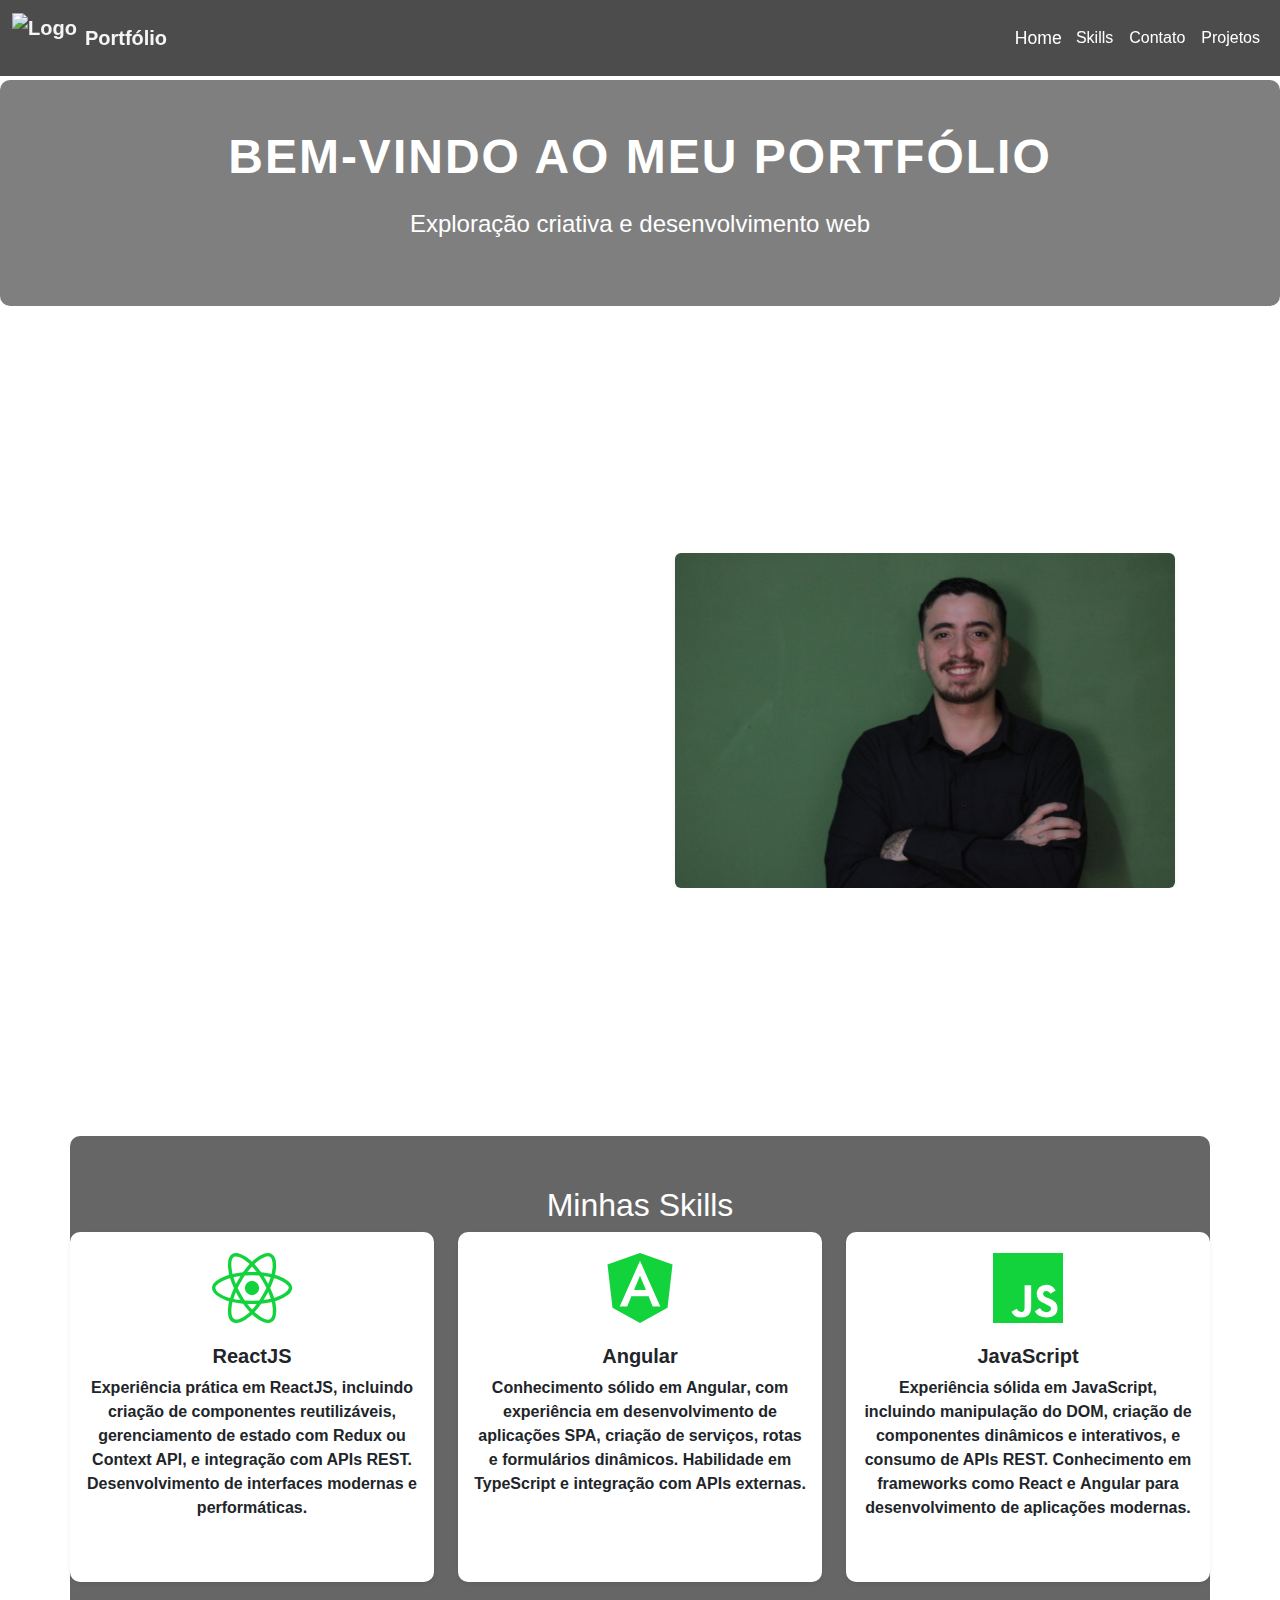
==== commit 16b22052: "atualizacao" ====
--- a/index.html
+++ b/index.html
@@ -58,9 +58,14 @@
             <div class="col-md-6" data-aos="fade-down-right">
                 <h2>Sobre Mim</h2>
                 <p class="lead">
-                    Olá muito prazer! Meu nome é <strong>Higor</strong> e tenho <strong>28 anos</strong> e estou em transição de carreira, atualmente me dedicando ao estudo e desenvolvimento na área de Análise e Desenvolvimento de Sistemas. Minha paixão
+                    Olá muito prazer! Meu nome é <strong>Higor</strong> e tenho <strong>29 anos</strong> e estou em transição de carreira, atualmente me dedicando ao estudo e desenvolvimento na área de Engenharia da Computação. Minha paixão
                     por tecnologia e resolução de problemas me motiva a criar soluções eficientes e inovadoras. Com experiência prática em <strong>ReactJS</strong>, <strong>Angular</strong>, <strong>C#</strong>, <strong>PHP</strong>,
-                    busco constantemente aprimorar minhas habilidades e contribuir para projetos que façam a diferença.
+                    busco constantemente aprimorar minhas habilidades e contribuir para projetos que façam a diferença,atuando como Desenvolvedor Web Freelancer. 
+                    Focado na criação e manutenção de sites responsivos e intuitivos, garantindo compatibilidade com diversos dispositivos e foco na experiência do usuário.
+                    Comprometido com a melhoria contínua, busco aprimorar minhas habilidades por meio de certificações, estudos e projetos práticos em desenvolvimento web. Minha experiência abrange desde o desenvolvimento front-end e back-end até a integração de tecnologias modernas para otimizar a performance e usabilidade das aplicações.
+                    Estou em busca de uma realocação no mercado de trabalho, onde possa aplicar e expandir meus conhecimentos, contribuindo para o desenvolvimento de soluções inovadoras e eficientes. </p>
+                  
+
                 </p>
             </div>
 
--- a/css/style.css
+++ b/css/style.css
@@ -1,5 +1,8 @@
 /* Corpo da página com imagem de fundo */
-
+*{
+    margin: 0;
+    padding: 0;
+}
 body {
     background-image: url('https://wallpapers.com/images/hd/4k-space-background-wwkr15sweo1i06q4.jpg');
     background-size: cover; /* Faz com que a imagem cubra toda a área */
@@ -11,7 +14,8 @@
     width: 100%; /* Faz o body ocupar 100% da largura */
     color: white; /* Define a cor do texto */
     font-family: 'Arial', sans-serif; /* Define a fonte */
-    min-height: 100%; /* Garante que o body ocupe 100% da altura */
+    max-height: 100%; /* Garante que o body ocupe 100% da altura */
+    max-width: 100%;
 }
 
 
